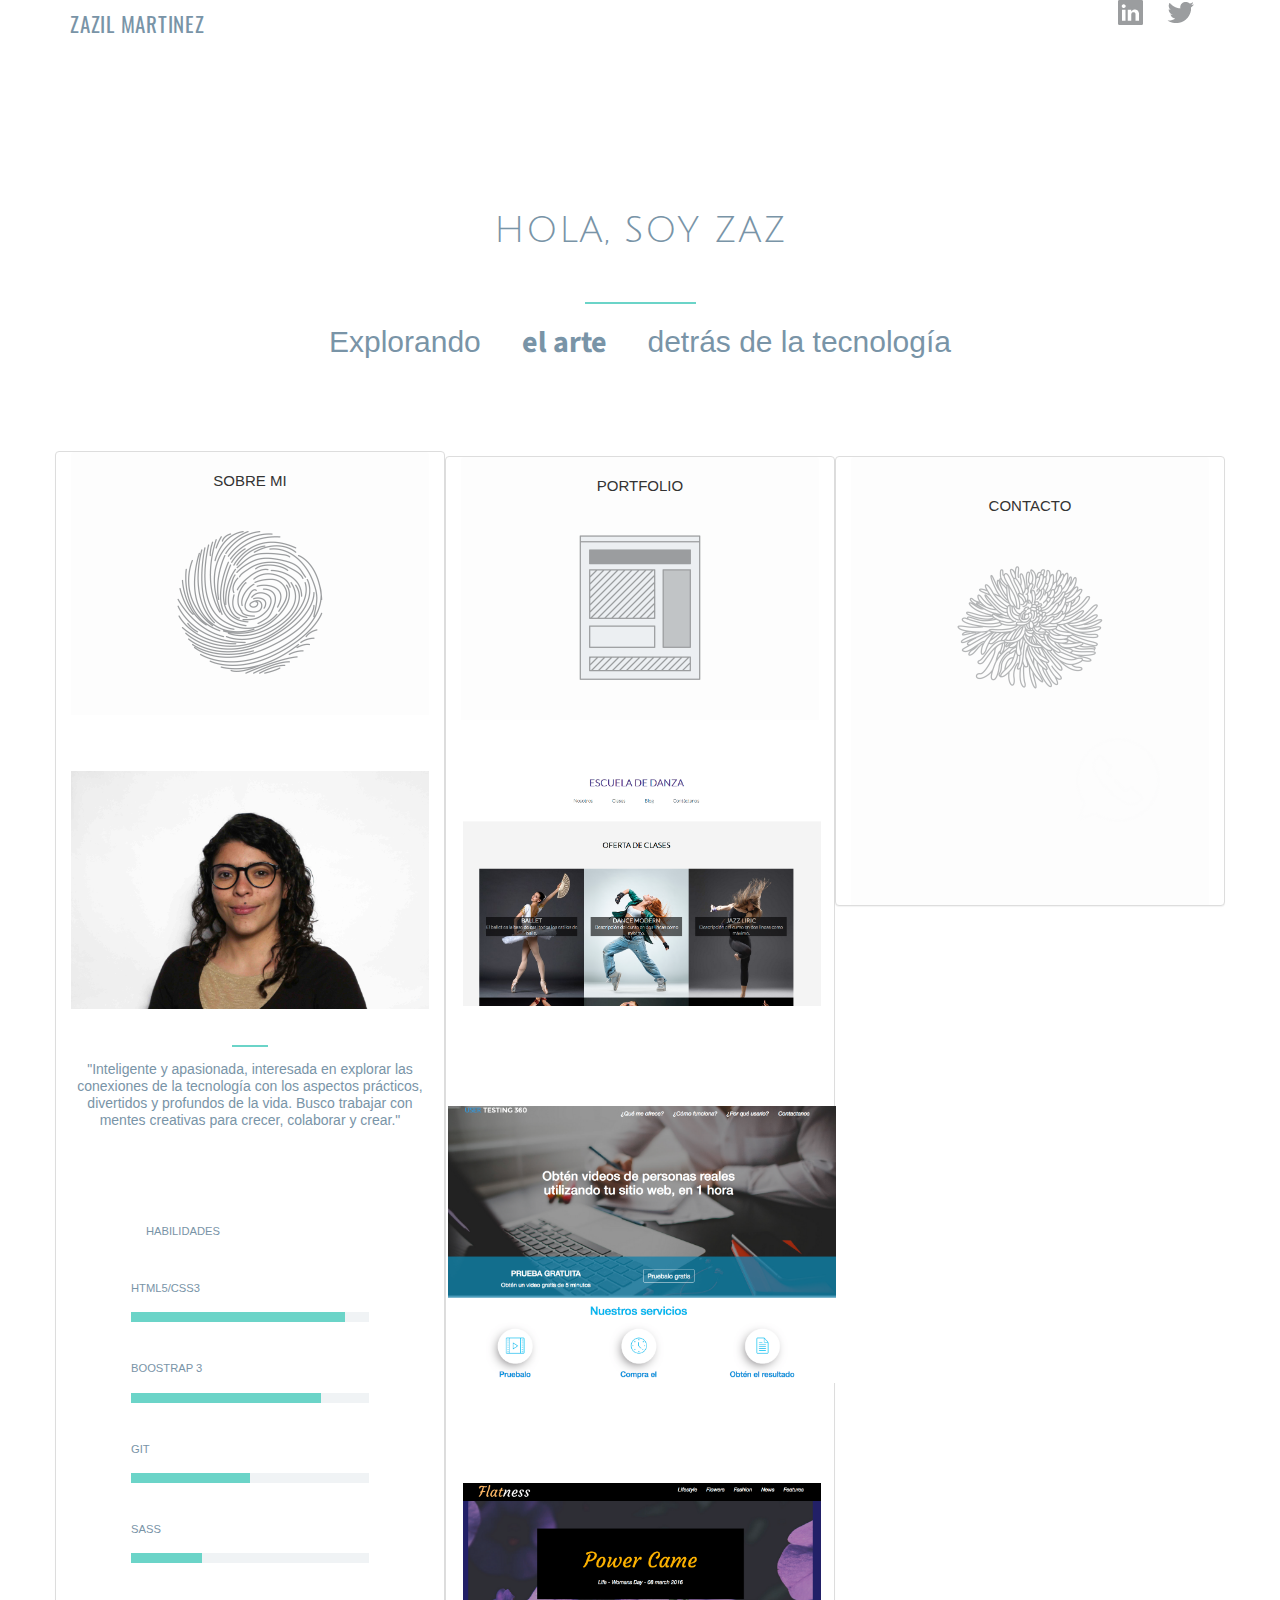
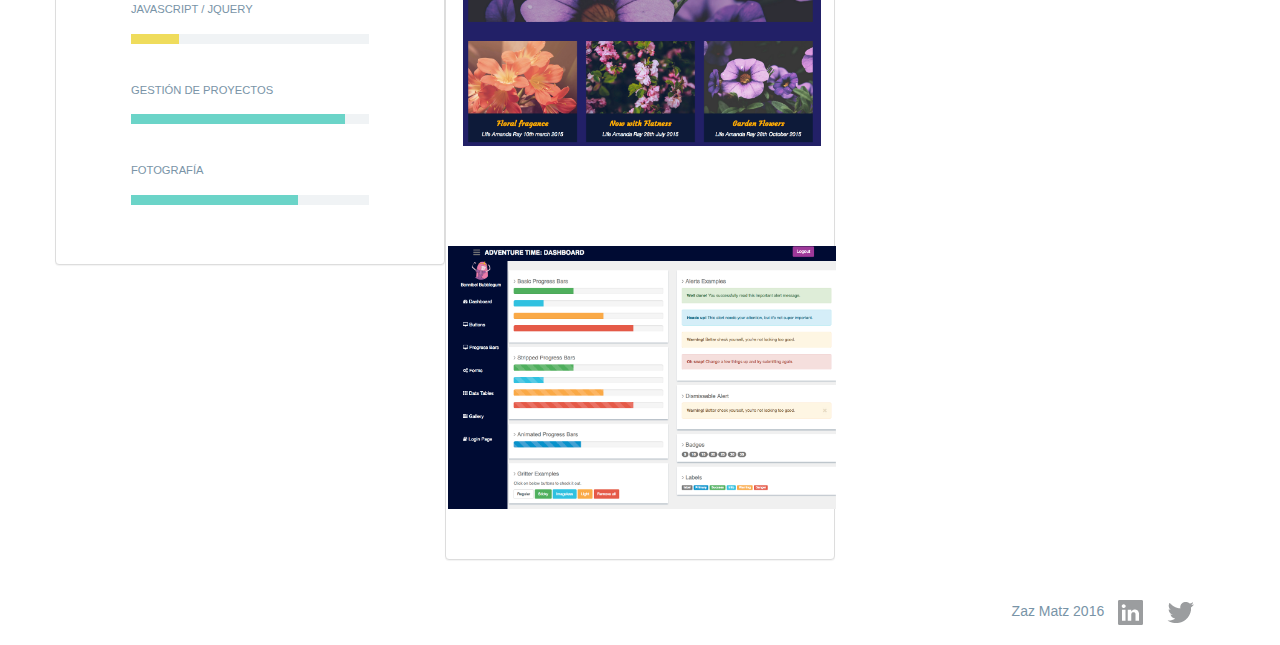
==== index.html @ 9d896448 "V-2.3.1" ====
<!DOCTYPE html>
<html>
<head>
    <meta http-equiv="content-type" content="text/html; charset=UTF-8"/>
    <meta name="viewport" content="width=device-width; initial-scale=1.0;">
    <title>Zaz Portfolio 2.3.1</title>
    <link rel="stylesheet" type="text/css" href="css/bootstrap.min.css"/>
    <link rel="stylesheet" type="text/css" href="css/font-awesome.css"/>
    <link rel="stylesheet" type="text/css" href="css/about.css"/>
    <link rel="stylesheet" type="text/css" href="css/style.css"/>
    <link rel="stylesheet" type="text/css" href="css/images.css"/>
    <link rel="stylesheet" type="text/css" href="css/type.css"/>
    <link href='http://fonts.googleapis.com/css?family=Source+Sans+Pro:300,700' rel='stylesheet' type='text/css'>
    <link href='https://fonts.googleapis.com/css?family=Julius+Sans+One' rel='stylesheet' type='text/css'>
    <link href='https://fonts.googleapis.com/css?family=Poiret+One' rel='stylesheet' type='text/css'>
    <link href='https://fonts.googleapis.com/css?family=Oswald:300,400' rel='stylesheet' type='text/css'>
    <link rel="icon" type="image/gif" href="icons/favicon.gif">
</head>
<body class="home">
    <div class="container">
        <header>
        <div class="row">
            <div class="col-lg-6 col-md-6 col-sm-6 col-xs-6 brand">
                <p>ZAZIL MARTINEZ</p>        
            </div>
            <div class="col-lg-6 col-md-6 col-sm-6 col-xs-6" id="social">
                <a href="https://mx.linkedin.com/in/zazil-mart%C3%ADnez-4ab00445" target="_blank">
                <img src="icons/social-linkedin.png" alt="linkedin"></a>
                <a href="https://twitter.com/@za_no_more" target="_blank">
                <img src="icons/social-twitter.png" alt="twitter"></a>
            </div> 
        </div>
            <div class="row">
                <div class="col-xs-12 title">
                    <h1> HOLA, SOY ZAZ </h1>
                    <hr>
                    <h2> Explorando <span class="keyword"> el arte </span> detrás de la tecnología </h2>
                </div>
            </div>
        </header>
        <div id="accordion" class="panel-group long row"> <!--abraza todas las secciones del acordeon-->
            <div class="col-lg-4 col-md-4 col-xs-12 panel panel-default"> <!--abraza el titulo y cont about-->
                <div id="main" class="widget panel-heading">
                    <h2 class="panel-title" >Sobre mi</h2>           
                    <a id="about-me" aria-expanded="true" data-toggle="collapse" data-parent="#accordion" href="#collapseOne"></a>
                </div>
                
                <div class="widget">
                    <img src="image/Zazil.jpg">
                    <hr>
                    <h5>"Inteligente y apasionada, interesada en explorar las conexiones de la tecnología con los aspectos prácticos, divertidos y profundos de la vida. Busco trabajar con mentes creativas para crecer, colaborar y crear."</h5>
                </div>
                
                <div class="skills panel-collapse collapse in" id="collapseOne" aria-expanded="true">
                    <div class="panel-body">
                        <h4 class="subhead">Habilidades</h4>
                        <div class="skill row" id="html">
                        <h4 class="col">HTML5/CSS3</h4>
                        <div class="col span_3 bar"><span class="trade great"></span></div>
                        </div>

                        <div class="skill row" id="bootstrap">
                        <h4 class="col">BOOSTRAP 3</h4>
                        <div class="col span_3 bar"><span class="trade great"></span></div>
                        </div>

                        <div class="skill row" id="git">
                        <h4 class="col">GIT</h4>
                        <div class="col span_3 bar"><span class="trade great"></span></div>
                        </div>

                        <div class="skill row" id="sass">
                        <h4 class="col">SASS</h4>
                        <div class="col span_3 bar"><span class="trade great"></span></div>
                        </div>

                        <div class="skill row" id="javascript">
                        <h4 class="col">Javascript / Jquery</h4>
                        <div class="col span_3 bar"><span class="trade good"></span></div>
                        </div>

                        <div class="skill row" id="gestion_proyectos">
                        <h4 class="col">GESTIÓN DE PROYECTOS</h4>
                        <div class="col span_3 bar"><span class="experience great"></span></div>
                        </div>
                        <div class="skill row" id="fotografia">
                            <h4 class="col">FOTOGRAFÍA</h4>
                            <div class="col span_3 bar">
                                <span class="experience great"></span>
                            </div>
                        </div>
                    </div>
                </div><!--end of skills--> 
            </div><!--fin de panel about-->   
            <div class="col-lg-4 col-md-4 col-xs-12 panel panel-default"><!--abraza el titulo y cont portfolio-->   
                <div class="widget panel-heading" id="main">
                    <h2 class="panel-title">Portfolio</h2>            
                    <a id="works" aria-expanded="true" data-toggle="collapse" data-parent="#accordion" href="#collapseTwo"></a>
                </div>
                <div class="row">
                    <div class="col-xs-12">
                        <div class="hover_unfold">
                            <img class="img-responsive" src="image/e_danza.jpg" alt="escuela_danza">
                            <div class="unfolded_text">
                                <h3>Escuela de Danza</h3>
                                <a class="info" href="works/escuela_danza/index.html" target="_blank">
                                Ver Demo
                                </a>
                            </div>
                        </div>
                    </div>
                    
                <div class="row">
                    <div class="col-xs-12">
                        <div class="hover_unfold">
                            <img class="img-responsive" src="image/userT.jpg" alt="">
                            <div class="unfolded_text">
                                <h3>User Testing 360°</h3>
                                <a class="info" href="works/UserTesting360/index.html" target="_blank">
                                Ver Demo
                                </a>
                            </div>
                        </div>
                    </div>
                </div>
                </div>
            <div class="row">
                <div class="col-xs-12">
                    <div class="hover_unfold">
                        <img class="img-responsive" src="image/flowers.png" alt="flower_power">
                        <div class="unfolded_text">
                            <h3>Flower Power</h3>
                             <a class="info" href="works/FlowersBlog/index.html" target="_blank">
                             Ver Demo
                             </a>
                        </div>
                    </div>
                </div>
                <div class="row">
                <div class="col-xs-12">
                    <div class="hover_unfold">
                        <img class="img-responsive" src="image/dashboomb.jpg" alt="bootstrap_theme">
                        <div class="unfolded_text">
                            <h3>Dashboomb</h3>
                            <a class="info" href="works/Dashboomb/index.html" target="_blank">
                            Ver Demo

                            </a>
                        </div>
                    </div>
                </div>
                </div>
            </div>
            </div>
            <div class="col-lg-4 col-md-4 col-xs-12 panel panel-default">    
                <div class="widget panel-heading" id="main">
                    <h2>Contacto</h2>         
                    <a id="contact" href=""></a>
                    <div id="social">
                        <a href="" target="_blank">
                        <img class="icons_contact" src="icons/whatsapp.png" alt="whatsapp"></a>
                        <a href="https://github.com/zmatz" target="_blank">
                        <img class="icons_contact" src="icons/github-social-logo.png" alt="git"></a>
                        <a href="" target="_blank">
                        <img class="icons_contact" src="icons/email.png" alt="mail"></a>
                    </div>
                </div>
            </div>
        </div><!--fin del acordion-->   
        <section id="bottom" class="row">
            <div class="col-lg-12 col-md-12 col-xs-12" id="social">
                <span>Zaz Matz 2016</span>
                <a href="https://mx.linkedin.com/in/zazil-mart%C3%ADnez-4ab00445" target="_blank">
                <img src="icons/social-linkedin.png" alt="linkedin"></a>
                <a href="https://twitter.com/@za_no_more" target="_blank">
                <img src="icons/social-twitter.png" alt="twitter"></a>
            </div><!--end of social-->
        </section>
    </div><!--fin del container-->
<script type="text/javascript" src="js/jquery.js"></script>
<script type="text/javascript" src="js/increment.js"></script>
<script type="text/javascript" src="js/effects.js"></script>
<script type="text/javascript" src="js/easing.js"></script>
</body>
</html>
---- css/about.css ----
.skills h4 {
    font-size: 80%;
    text-transform: uppercase;
    padding-right: 20px;
    line-height: 1.5em;
    padding-bottom: 0.5em;
}

.skills .skill {
    padding: 1em 0em;
}

.skills .skill .bar {
    background: none repeat scroll 0 0 #F0F3F5;
    height: 10px;
    line-height: 0em;
}

.skills .skill span {
    display: inline-block,
}

/*Bars---------------------------------------------*/

.skills .skill .bar span {
    min-width: 1%;
    display: inline-block;
    height: 10px;
}

.skills .skill .bar span.trade {
}

.skills .skill .bar span.experience {
}

.skills .skill .bar span.interest {

}

/*Nivel---------------------------------------------*/

span.great {
    background: #6BD4C8;
}

span.good {
    background: #EFDC5C;
}

span.better {
    background: #FF9875;
}

/*skills---------------------------------------------*/

#html span {
    width: 90%;
}

#bootstrap span {
    width: 80%;
}

#git span {
    width: 50%;
}

#sass span{
    width: 30%;
}

#javascript span{
    width: 20%;
}

#gestion_proyectos span {
    width: 90%;
}

#fotografia span{
    width: 70%;
}


/*-----------------------------------------------------*/

@media screen and (min-width: 0px) and (max-width: 489px) {
    .skills {
            padding: 30px 60px 0px 30px;
    }
}

/*-----------------------------------------------------*/

@media screen and (min-width: 490px) and (max-width: 769px) {
    .skills {
            padding: 30px 60px 0px 30px;
    }
}

/*-----------------------------------------------------*/
@media screen and (min-width: 770px) and (max-width: 1024px) {
    .skills {
        padding: 30px 60px 0px 30px;
    }
}
/*-----------------------------------------------------*/

@media screen and (min-width: 1025px) and (max-width: 1280px) {
    .skills {
        padding: 30px 60px;
    }
}

/*-----------------------------------------------------*/

@media screen and (min-width: 1281px) {
    .skills {
        padding: 30px 60px 0px 30px;
    }
}
---- css/style.css ----
* {
    margin: 0px;
    padding: 0px;
    outline: none;
    -webkit-font-smoothing: antialiased;
}

html, body {
    color: #7994a7;
    text-rendering: optimizeLegibility;
}

header {
    height: 400px;
}


#main {
    border-bottom: 1px solid #e0e3e5;
    background: #fdfdfd;
}

hr {
    border-color: #6BD4C8;
    border-width: 2px;
    margin: 0px auto 1em;
    width: 10%;
}
.brand p {
    font-size: 150%;
    font-family: 'Poire One', 'Oswald';
}
/*Widgets---------------------------------------------*/

.widget{
    padding: 20px 0px 30px;
    margin: 0px 0px;
}

.home .widget {
    -webkit-transition: background 200ms ease-in-out;
		-moz-transition: background 200ms ease-in-out;
        -ms-transition: background 200ms ease-in-out;
        -o-transition: background 200ms ease-in-out;
		transition: background 200ms ease-in-out;
        text-align: center;
        list-style-type: none;
        margin-bottom: 0px;
}

.home .widget:hover {
    background: #f4f4f4;
    -webkit-transition: background 200ms ease-in-out;
		-moz-transition: background 200ms ease-in-out;
        -ms-transition: background 200ms ease-in-out;
        -o-transition: background 200ms ease-in-out;
		transition: background 200ms ease-in-out;
}

.home #main {
    border-bottom: 0px solid #e0e3e5;
}
.widget img {
    margin: 10% 0%;
}
/*Portfolio---------------------------------------*/

.unfolded_text h3 {
    font-family: 'Sourse Sans Pro', sans-serif;
    font-weight: 500;
    margin-top: 30%;
}


.hover_unfold:hover .unfolded_text {
    opacity: 0.8;
    background-color: #e0e3e5;
    filter: alpha(opacity=100);
    -webkit-transform: scale(1);
    -ms-transform: scale(1);
    transform: scale(1);
}

.hover_unfold {
    margin: 50px 2px;
    width: 100%;
    height: 100%;
    float: left;
    overflow: hidden;
    position: relative;
    text-align: center;
    cursor: default;
}

.hover_unfold .unfolded_text {
    position: absolute;
    overflow: hidden;
    width: 80%;
    height: 80%;
    left: 10%;
    top: 10%;
    border-left: 5px solid #6BD4C8;
    border-right: 5px solid #6BD4C8;
    -webkit-transition: opacity 0.35s, -webkit-transform 0.35s;
    transition: opacity 0.35s, transform 0.35s;
    -webkit-transform: scale(0,1);
    -ms-transform: scale(0,1);
    transform: scale(0,1);
}

.hover_unfold img {
    display: block;
    position: relative;
    -webkit-transition: all 0.35s;
    transition: all 0.35s;
}

/*Footer/Bottom---------------------------------------*/

#bottom {
    padding: 20px 0px;
}

#bottom ul {
    list-style-type: none;
    padding: 0px 30px;

}

#bottom ul li {
    display: inline-block;
    margin-bottom: 0;
    padding: 0 10px 0px 0px;
}

#bottom ul li:first-child a{
    display: inline-block;
    width: 65px;
    height: 12px;
}

/*Queries---------------------------------------------*/

@media screen and (min-width: 0px) and (max-width: 340px) {


}

/*-----------------------------------------------------*/

@media screen and (min-width: 341px) and (max-width: 489px) {


}

/*-----------------------------------------------------*/

@media screen and (min-width: 0px) and (max-width: 489px) {

    .home .widget {
        border-right: 0px solid #f4f4f4;
    }

   

    #bottom ul li {
        display: block;
        padding: 0px 0px;
        text-align: center;
    }

    .image {
        padding: 0px 0px 1em 0px;
    }
}

/*-----------------------------------------------------*/

@media screen and (min-width: 490px) and (max-width: 769px) {

    
    #bottom ul {
        text-align: center;
        margin: auto;
    }


    #main {
        border-bottom-color: #f4f4f4;
    }


    .image .overview {
        padding-right: 30px;
    }

    

}

@media screen and (min-width: 770px) and (max-width: 1024px) {

       
}

@media screen and (min-width: 770px) and (max-width: 1280px) {

    
}

@media screen and (min-width: 1281px) {

    


}
---- css/images.css ----
img, .wp-caption {
    width: 100%;
    height: auto;
    max-width: 100%;
}


.wp-caption-text {
    text-align: center;
    font-size: 70%;
    border-width: 0px 0px 0px 0px;
    border-style: dotted;
    border-color: #e0e3e5;
    padding: 0.5em 0.5em 1em;
    line-height: 1.5em;
}

/*Homepage------------------------------------------------*/

.home .widget .execphpwidget {
    position: relative;
    min-width: 175px;
    min-height: 175px;
}

.featured-image {
    min-width: 100%;
    max-width: 100%;
    width: 100%;
    min-height: 175px;
}

.home #main a {
    background-repeat: no-repeat;
    background-position: center center;
    background-size: 50% auto;
    opacity: 1.0;
    display: block;
    margin: auto;
    max-height: 100%;
    max-width: 100%;
    width: 300px;
}

.image {
    padding: 30px 30px;
    border-bottom: 1px solid #e0e3e5;
}

.image img {
    width: 100%;
    height: auto;
}

.featured-blog-image {
    min-width: 150px;
    min-height: 150px;
    padding: 0px 0px;
    text-align: center;
    line-height: 0em;
    background: url("/wp-content/themes/yeedor/_assets/icons/loading.gif") center center no-repeat;
}

.home .image {
    padding: 0px 0px;
}

/*Contacto------------------------------------------------*/
.icons_contact {
    width: 30%;
}

/*Social------------------------------------------------*/

#social a{
    padding: 0px 10px;
    display: inline-block;
}

/*Instagrams------------------------------------------------*/

.single-instagrams .content .entry{
    text-align: center;
}

.single-instagrams .content .entry p {
    margin-bottom: 0em;
}

.single-instagrams .content .entry a {
    background: transparent;
    padding: 0px 0px;
}

.single-instagrams .content .entry p.insta-link a{
    background: none repeat scroll 0 0 #F0F3F5;
    padding: 4px 5px 3px;
}


/*About Page-------------------------------------------------*/

.page-template-page-about-php .content img {

    width: 100%;
    height: auto;
    margin-bottom: 1em;
}

/*Post Pages----------------------------------------------*/

.entry img, .photo img {
    max-width: 100%;
    height: auto;
    width: 100%;
}

.pale-image {
    border: 1px solid #e0e3e5;
}


/*Slideshows----------------------------------------------*/

.royalSlider {
    border: 1px solid #e0e3e5;
    margin-bottom: 2em;
}

.single .rsUni .rsGCaption {
    background: #666666;
    color: #ccc;
    padding: 8px 10px;
    border-radius: 0;
    font-size: 75%;
    width: 100%;
    left: 0;
    bottom: 0px;
    line-height: 1.5em;
}



/*----------------------------------------------------------*/

a#about-me {
    background-image: url("../icons/icon-aboutme.png");
}

/*----------------------------------------------------------*/

a#works {
    background-image: url("../icons/icon-portfolio.png");
}

/*----------------------------------------------------------*/

a#contact {
    background-image: url("../icons/icon-contact.png");
}

/*----------------------------------------------------------*/

@media screen and (min-width: 0px) and (max-width: 340px) {

    .home .widget a {
        height: 175px;
    }

    .photo {
        padding: 0px 0em 0.5em;
    }

    .entry img, .photo img {
        max-width: 100%;
        height: auto;
        width: 100%;
    }

    #social {
        text-align: center;
        padding-right: 0px;
        padding-top: 1em;
    }
    #blogroll article .photo a {
        min-width: 175px;
        min-height: 175px;
    }

}

/*----------------------------------------------------------*/

@media screen and (min-width: 341px) and (max-width: 489px) {

    .home .widget a {
        height: 225px;
    }

    .photo {
        padding: 0px 0em 1em;
    }

    .instagram {
        text-align: center;
    }

    .entry img, .photo img {
        max-width: 100%;
        height: auto;
        width: 100%;
    }

    #social {
        text-align: center;
        padding-right: 0px;
        padding-top: 1em;
    }
    #blogroll article .photo a {
        min-width: 175px;
        min-height: 175px;
    }

}

/*----------------------------------------------------------*/

@media screen and (min-width: 490px) and (max-width: 769px) {

    .home .widget a {
        height: 275px;
    }

    .home .widget {
        border-right-color: #f4f4f4;
    }

    .instagram {
        text-align: center;
    }

    .photo {
        padding: 0px 0em 1em;
        text-align: center;
    }

    .photo img {
        max-width: 75%;
        height: auto;
        width: 75%;
    }

    .entry img {
        max-width: 100%;
        height: auto;
        width: 100%;
    }

    #social {
        text-align: center;
        padding-right: 0px;
        padding-top: 1em;
    }
    #blogroll article .photo a {
        min-width: 175px;
        min-height: 175px;
    }

}

/*----------------------------------------------------------*/

@media screen and (min-width: 770px) and (max-width: 1024px) {
    .home .widget a {
        height: 215px;
    }

    .entry img, .photo img {
        max-width: 100%;
        height: auto;
        width: 100%;
    }

    .photo {
        padding-right: 2em;
    }

    #social {
        text-align: right;
        padding-right: 20px;
    }
    #blogroll article .photo a {
        min-width: 100px;
        min-height: 100px;
    }

    #site-description #toggle {
        width: 25%;
    }

}

@media screen and (min-width: 1025px) and (max-width: 1280px) {
    .home .widget a {
        height: 165px;
    }

    .photo {
        padding-right: 2em;
    }

    #social {
        text-align: right;
        padding-right: 20px;
    }
    #blogroll article .photo a {
        min-width: 175px;
        min-height: 175px;
    }

    .single-instagrams .content img{
        width: 75%;
        max-width: 768px;
    }

}

@media screen and (min-width: 1281px) {
    .home .widget a {
        height: 215px;
    }

    .entry img, .photo img {
        max-width: 100%;
        height: auto;
        width: 100%;
    }

    .photo {
        padding-right: 2em;
    }

    #social {
        text-align: right;
        padding-right: 20px;
    }

    #blogroll article .photo a {
        min-width: 175px;
        min-height: 175px;
    }

    .single-instagrams .content img{
        width: 75%;
        max-width: 768px;
    }


}
---- css/type.css ----
/*Font Face---------------------------------------------*/


/*Basic Typography---------------------------------------------*/

h1,h2,h4,h5,h6 {
    font-weight: 300;
    line-height: 1.2em;
}

h1 {
    letter-spacing: 1px;
    margin: 20px;
    padding: 30px;
}

h3 {
    letter-spacing: 0px;
    font-weight: normal;
    line-height: 1.2em;
    font-size: 150%;
    font-family: 'Source Sans Pro', sans-serif;
}

p, li {
    line-height: 2.25em;
    font-size: 100%;
    letter-spacing: 0.75px;
}

p {
    margin-bottom: 1.5em;
}

li {
    margin-bottom: 1em;
}


p.withoutborders {
    border-width: 0px 0px;
    margin: 1em 1em;
}

.entry-content ul, .entry-content ol {
    margin-left: 1.25em;
}

.keyword {
    font-family: 'Source Sans Pro', sans-serif;
    width: 150px;
    text-align: center;
    display: inline-block;
    font-weight: 700;
}

/*Hyperlinks---------------------------------------------*/
li>a.social-links {
  text-decoration: none;
  color: #6BD1C5;
}


a:active {
    opacity: 1.0;
}

/*Titles---------------------------------------------*/


h1 {
    font-family: 'Julius Sans One', sans-serif;
    font-style: normal;
    font-weight: 200;
    text-transform: /*capitalize*/;
}

h1 a {
    color: #7994a7;
}


h3.subhead {
    margin-top: 0.25em;
    font-family: 'Source Sans Pro', sans-serif;
    margin-bottom: 0.5em;
    line-height: 1.25em;
}


.title {
   padding: 30px;
   margin: 50px auto;
}

.single .title {
    text-align: center;
}

.title p {
    margin-top: 10px;
    line-height: 1.5em;
    text-transform: uppercase;
}

.home .title {
    text-align: center;
}

.entry h3 {
    padding-bottom: 0.5em;
}

/*Widgets---------------------------------------------*/

.widget h2 {
    margin-bottom: 2em;
    text-transform: uppercase;
    font-size: 15px;
}

.widget p {
    line-height: 1.5em;
    font-size: 80%;
}

/*About Page-------------------------------------------*/

.underline {
    text-decoration: underline;
}

/*Media Queries----------------------------------------*/

@media screen and (min-width: 0px) and (max-width: 340px) {
    body {
        width: 100%
        overflow-x: hidden;
    }

 .keyword {
    width: 200px;
    }

}

/*-----------------------------------------------------*/

@media screen and (min-width: 341px) and (max-width: 489px) {

   
}


@media screen and (min-width: 0px) and (max-width: 489px) {

    h1 {
        font-size: 250%;
    }
    
    .keyword {
    width: 265px;
    
    }


    .meta {
        text-align: center;
    }

    h3.subhead {
        font-size: 125%;
    }

    p, li {
        line-height: 2.25em;
        font-size: 80%;
    }


/*-----------------------------------------------------*/

@media screen and (min-width: 490px) and (max-width: 765px) {
    .meta {
        text-align: center;
    }

    h1 {
        font-size: 300%;
    }
     .keyword {
    width: 300px;
    
    }


    h3.subhead {
        font-size: 125%;
    }

}

/*-----------------------------------------------------*/


@media screen and (min-width: 770px) and (max-width: 1023px) {

    .meta h1{
        margin: 0em 0em;
    }

    h1 {
        font-size: 300%;
    }

     .keyword {
    width: 125px;
    
    }

    h3.subhead {
        font-size: 150%;
    }

}

@media screen and (min-width: 960px) and (max-width: 1024px) {
     .home .overview .date {
        display: none;
    }

    .home .overview p {
        margin-bottom: 0em;
    }
}

@media screen and (min-width: 1024px) and (max-width: 1280px) {


    h1 {
        font-size: 300%;
    }

    h3.subhead {
        font-size: 150%;
    }

    
}

/*-----------------------------------------------------*/

@media screen and (min-width: 1281px) {


    h1 {
        font-size: 300%;
    }

    h3.subhead {
        font-size: 150%;
        line-height: 1.2em;
    }


}
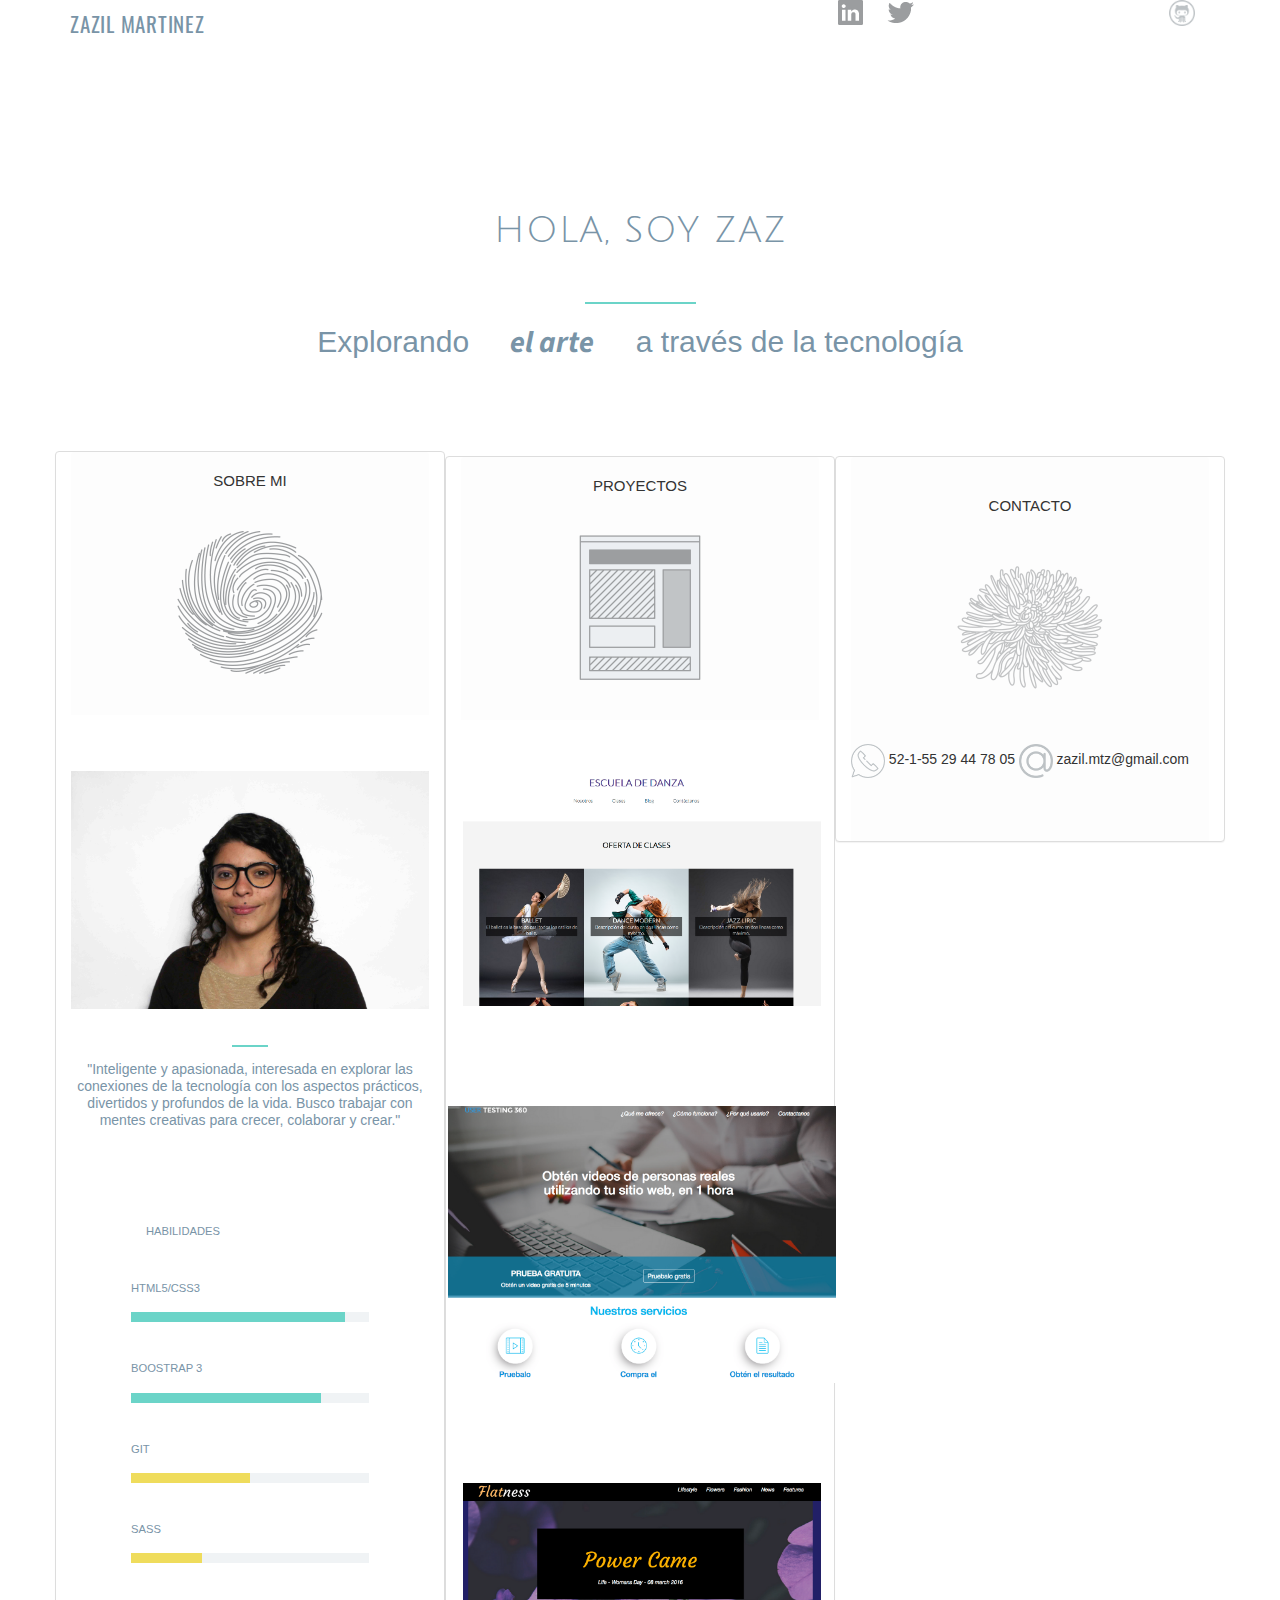
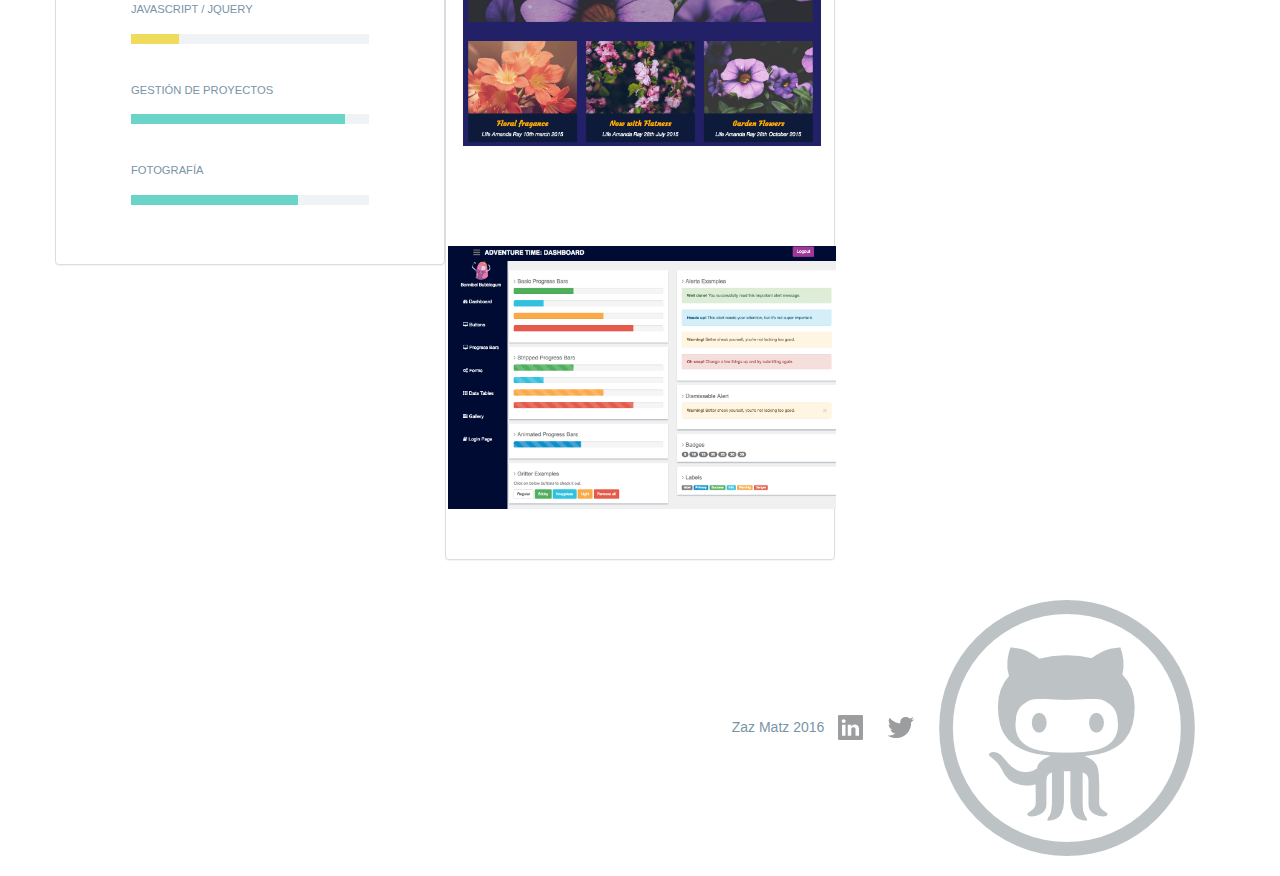
==== commit bd22047c: "Escuela de Danza ahora esta en git pages, revisar dashboomb" ====
--- a/index.html
+++ b/index.html
@@ -3,7 +3,7 @@
 <head>
     <meta http-equiv="content-type" content="text/html; charset=UTF-8"/>
     <meta name="viewport" content="width=device-width; initial-scale=1.0;">
-    <title>Zaz Portfolio 2.3.1</title>
+    <title>Zaz Portfolio 2.3.2</title>
     <link rel="stylesheet" type="text/css" href="css/bootstrap.min.css"/>
     <link rel="stylesheet" type="text/css" href="css/font-awesome.css"/>
     <link rel="stylesheet" type="text/css" href="css/about.css"/>
@@ -28,13 +28,15 @@
                 <img src="icons/social-linkedin.png" alt="linkedin"></a>
                 <a href="https://twitter.com/@za_no_more" target="_blank">
                 <img src="icons/social-twitter.png" alt="twitter"></a>
+                <a href="https://github.com/zmatz" target="_blank">
+                <img class="icons_contact" src="icons/github-social-logo.png" alt="git"></a>
             </div> 
         </div>
             <div class="row">
                 <div class="col-xs-12 title">
                     <h1> HOLA, SOY ZAZ </h1>
                     <hr>
-                    <h2> Explorando <span class="keyword"> el arte </span> detrás de la tecnología </h2>
+                    <h2> Explorando <span class="keyword"> el arte </span> a través de la tecnología </h2>
                 </div>
             </div>
         </header>
@@ -66,12 +68,12 @@
 
                         <div class="skill row" id="git">
                         <h4 class="col">GIT</h4>
-                        <div class="col span_3 bar"><span class="trade great"></span></div>
+                        <div class="col span_3 bar"><span class="trade good"></span></div>
                         </div>
 
                         <div class="skill row" id="sass">
                         <h4 class="col">SASS</h4>
-                        <div class="col span_3 bar"><span class="trade great"></span></div>
+                        <div class="col span_3 bar"><span class="trade good"></span></div>
                         </div>
 
                         <div class="skill row" id="javascript">
@@ -94,7 +96,7 @@
             </div><!--fin de panel about-->   
             <div class="col-lg-4 col-md-4 col-xs-12 panel panel-default"><!--abraza el titulo y cont portfolio-->   
                 <div class="widget panel-heading" id="main">
-                    <h2 class="panel-title">Portfolio</h2>            
+                    <h2 class="panel-title">Proyectos</h2>            
                     <a id="works" aria-expanded="true" data-toggle="collapse" data-parent="#accordion" href="#collapseTwo"></a>
                 </div>
                 <div class="row">
@@ -103,7 +105,7 @@
                             <img class="img-responsive" src="image/e_danza.jpg" alt="escuela_danza">
                             <div class="unfolded_text">
                                 <h3>Escuela de Danza</h3>
-                                <a class="info" href="works/escuela_danza/index.html" target="_blank">
+                                <a class="info" href="http://zmatz.github.io/escuelaDdanza/index.html" target="_blank">
                                 Ver Demo
                                 </a>
                             </div>
@@ -157,12 +159,10 @@
                     <h2>Contacto</h2>         
                     <a id="contact" href=""></a>
                     <div id="social">
-                        <a href="" target="_blank">
                         <img class="icons_contact" src="icons/whatsapp.png" alt="whatsapp"></a>
-                        <a href="https://github.com/zmatz" target="_blank">
-                        <img class="icons_contact" src="icons/github-social-logo.png" alt="git"></a>
-                        <a href="" target="_blank">
+                        <span>52-1-55 29 44 78 05</span>
                         <img class="icons_contact" src="icons/email.png" alt="mail"></a>
+                        <span>zazil.mtz@gmail.com</span>
                     </div>
                 </div>
             </div>
@@ -174,6 +174,8 @@
                 <img src="icons/social-linkedin.png" alt="linkedin"></a>
                 <a href="https://twitter.com/@za_no_more" target="_blank">
                 <img src="icons/social-twitter.png" alt="twitter"></a>
+                <a href="https://github.com/zmatz" target="_blank">
+                <img src="icons/github-social-logo.png" alt="git"></a>
             </div><!--end of social-->
         </section>
     </div><!--fin del container-->
--- a/css/style.css
+++ b/css/style.css
@@ -96,10 +96,10 @@
 .hover_unfold .unfolded_text {
     position: absolute;
     overflow: hidden;
-    width: 80%;
-    height: 80%;
-    left: 10%;
-    top: 10%;
+    width: 100%;
+    height: 100%;
+    left: 0%;
+    top: 0%;
     border-left: 5px solid #6BD4C8;
     border-right: 5px solid #6BD4C8;
     -webkit-transition: opacity 0.35s, -webkit-transform 0.35s;
--- a/css/images.css
+++ b/css/images.css
@@ -67,7 +67,7 @@
 
 /*Contacto------------------------------------------------*/
 .icons_contact {
-    width: 30%;
+    width: 10%;
 }
 
 /*Social------------------------------------------------*/
--- a/css/type.css
+++ b/css/type.css
@@ -48,6 +48,7 @@
 
 .keyword {
     font-family: 'Source Sans Pro', sans-serif;
+    font-style: oblique;
     width: 150px;
     text-align: center;
     display: inline-block;
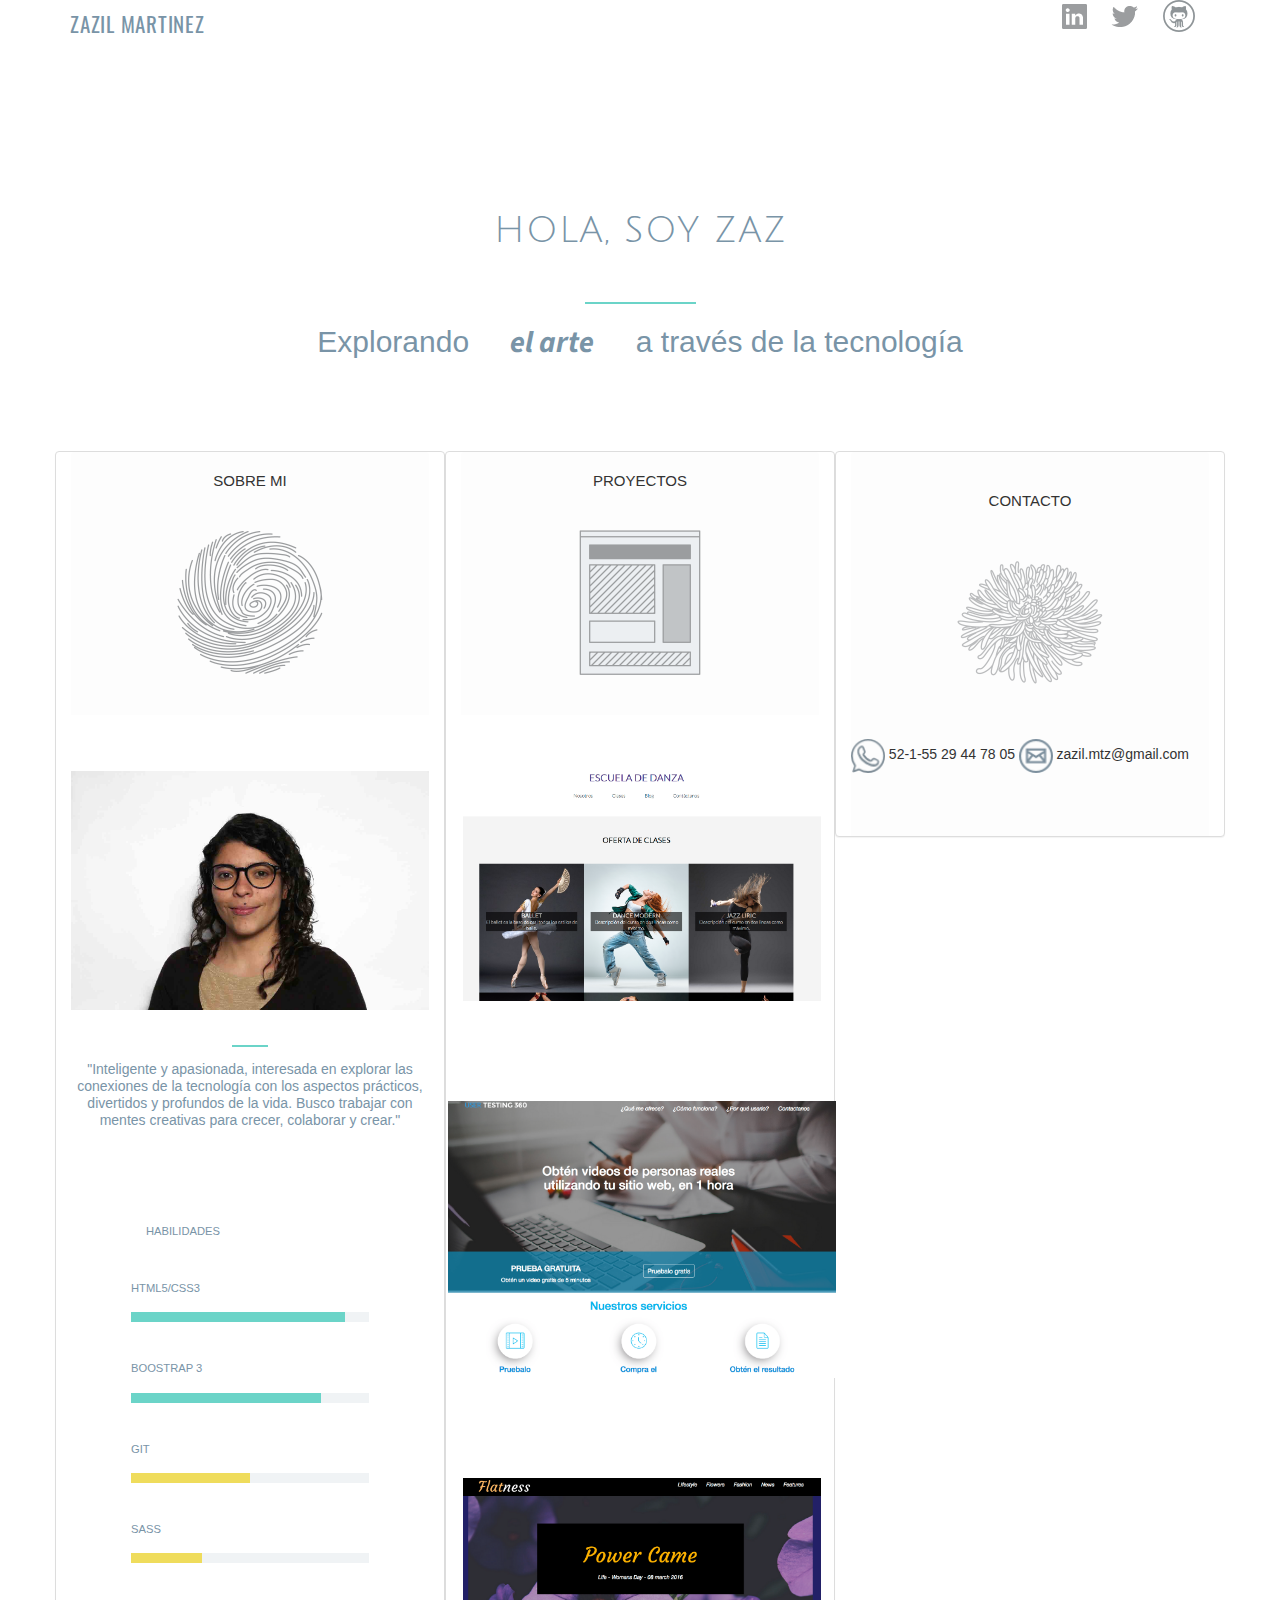
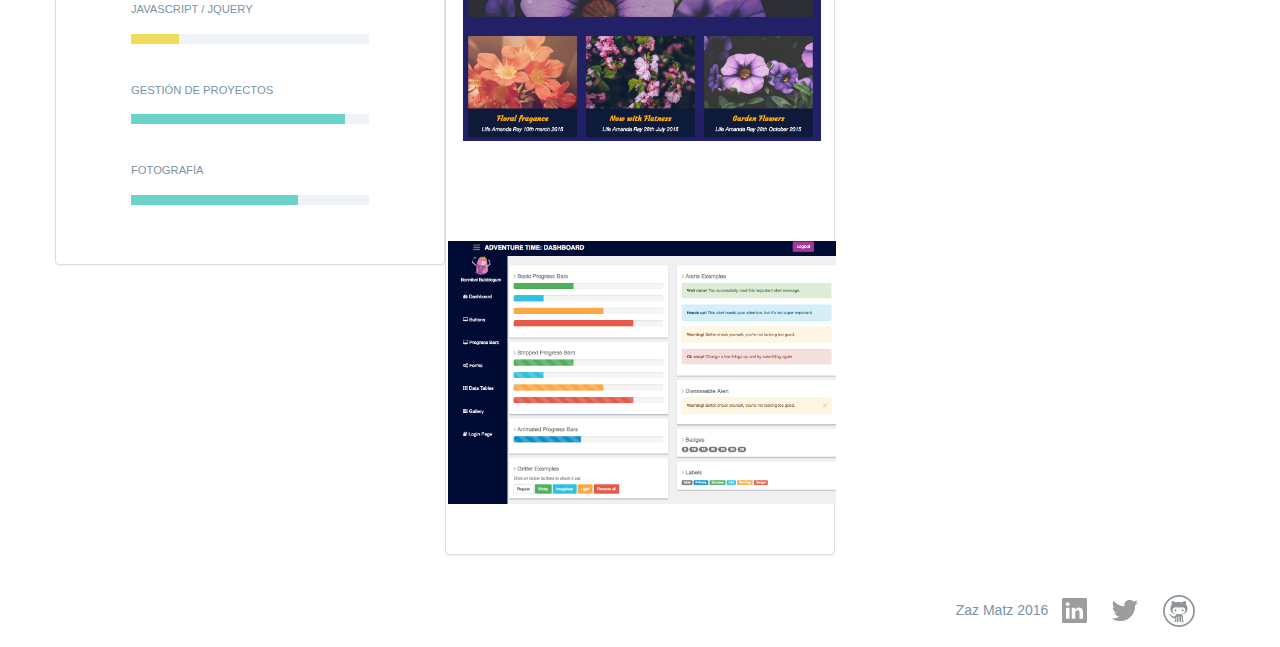
==== commit 397a722b: "Cambio en el tamano de los iconos, agregue el script de bootstrap que me faltaba" ====
--- a/index.html
+++ b/index.html
@@ -2,7 +2,7 @@
 <html>
 <head>
     <meta http-equiv="content-type" content="text/html; charset=UTF-8"/>
-    <meta name="viewport" content="width=device-width; initial-scale=1.0;">
+    <meta name="viewport" content="width=device-width,minimum-scale=1,maximum-scale=1">
     <title>Zaz Portfolio 2.3.2</title>
     <link rel="stylesheet" type="text/css" href="css/bootstrap.min.css"/>
     <link rel="stylesheet" type="text/css" href="css/font-awesome.css"/>
@@ -29,7 +29,7 @@
                 <a href="https://twitter.com/@za_no_more" target="_blank">
                 <img src="icons/social-twitter.png" alt="twitter"></a>
                 <a href="https://github.com/zmatz" target="_blank">
-                <img class="icons_contact" src="icons/github-social-logo.png" alt="git"></a>
+                <img src="icons/github-social-logo.png" alt="git"></a>
             </div> 
         </div>
             <div class="row">
@@ -179,9 +179,11 @@
             </div><!--end of social-->
         </section>
     </div><!--fin del container-->
-<script type="text/javascript" src="js/jquery.js"></script>
-<script type="text/javascript" src="js/increment.js"></script>
-<script type="text/javascript" src="js/effects.js"></script>
-<script type="text/javascript" src="js/easing.js"></script>
+    
+    <script type="text/javascript" src="js/jquery.js"></script>
+    <script type="text/javascript" src="js/increment.js"></script>
+    <script type="text/javascript" src="js/effects.js"></script>
+    <script type="text/javascript" src="js/easing.js"></script>
+    <script type="text/javascript" src="js/bootstrap.min.js"></script>
 </body>
 </html>--- a/css/images.css
+++ b/css/images.css
@@ -16,19 +16,6 @@
 }
 
 /*Homepage------------------------------------------------*/
-
-.home .widget .execphpwidget {
-    position: relative;
-    min-width: 175px;
-    min-height: 175px;
-}
-
-.featured-image {
-    min-width: 100%;
-    max-width: 100%;
-    width: 100%;
-    min-height: 175px;
-}
 
 .home #main a {
     background-repeat: no-repeat;
@@ -52,15 +39,6 @@
     height: auto;
 }
 
-.featured-blog-image {
-    min-width: 150px;
-    min-height: 150px;
-    padding: 0px 0px;
-    text-align: center;
-    line-height: 0em;
-    background: url("/wp-content/themes/yeedor/_assets/icons/loading.gif") center center no-repeat;
-}
-
 .home .image {
     padding: 0px 0px;
 }
@@ -77,28 +55,7 @@
     display: inline-block;
 }
 
-/*Instagrams------------------------------------------------*/
-
-.single-instagrams .content .entry{
-    text-align: center;
-}
-
-.single-instagrams .content .entry p {
-    margin-bottom: 0em;
-}
-
-.single-instagrams .content .entry a {
-    background: transparent;
-    padding: 0px 0px;
-}
-
-.single-instagrams .content .entry p.insta-link a{
-    background: none repeat scroll 0 0 #F0F3F5;
-    padding: 4px 5px 3px;
-}
-
-
-/*About Page-------------------------------------------------*/
+/*About -------------------------------------------------*/
 
 .page-template-page-about-php .content img {
 
@@ -107,39 +64,6 @@
     margin-bottom: 1em;
 }
 
-/*Post Pages----------------------------------------------*/
-
-.entry img, .photo img {
-    max-width: 100%;
-    height: auto;
-    width: 100%;
-}
-
-.pale-image {
-    border: 1px solid #e0e3e5;
-}
-
-
-/*Slideshows----------------------------------------------*/
-
-.royalSlider {
-    border: 1px solid #e0e3e5;
-    margin-bottom: 2em;
-}
-
-.single .rsUni .rsGCaption {
-    background: #666666;
-    color: #ccc;
-    padding: 8px 10px;
-    border-radius: 0;
-    font-size: 75%;
-    width: 100%;
-    left: 0;
-    bottom: 0px;
-    line-height: 1.5em;
-}
-
-
 
 /*----------------------------------------------------------*/
 
--- a/css/type.css
+++ b/css/type.css
@@ -36,15 +36,6 @@
     margin-bottom: 1em;
 }
 
-
-p.withoutborders {
-    border-width: 0px 0px;
-    margin: 1em 1em;
-}
-
-.entry-content ul, .entry-content ol {
-    margin-left: 1.25em;
-}
 
 .keyword {
     font-family: 'Source Sans Pro', sans-serif;
@@ -140,7 +131,7 @@
     }
 
  .keyword {
-    width: 200px;
+    width: 165px;
     }
 
 }
@@ -148,23 +139,17 @@
 /*-----------------------------------------------------*/
 
 @media screen and (min-width: 341px) and (max-width: 489px) {
-
-   
-}
-
-
-@media screen and (min-width: 0px) and (max-width: 489px) {
+     .keyword {
+    width: 160px;
+    }   
+}
+
+@media screen and (min-width: 341px) and (max-width: 489px) {
 
     h1 {
         font-size: 250%;
     }
     
-    .keyword {
-    width: 265px;
-    
-    }
-
-
     .meta {
         text-align: center;
     }
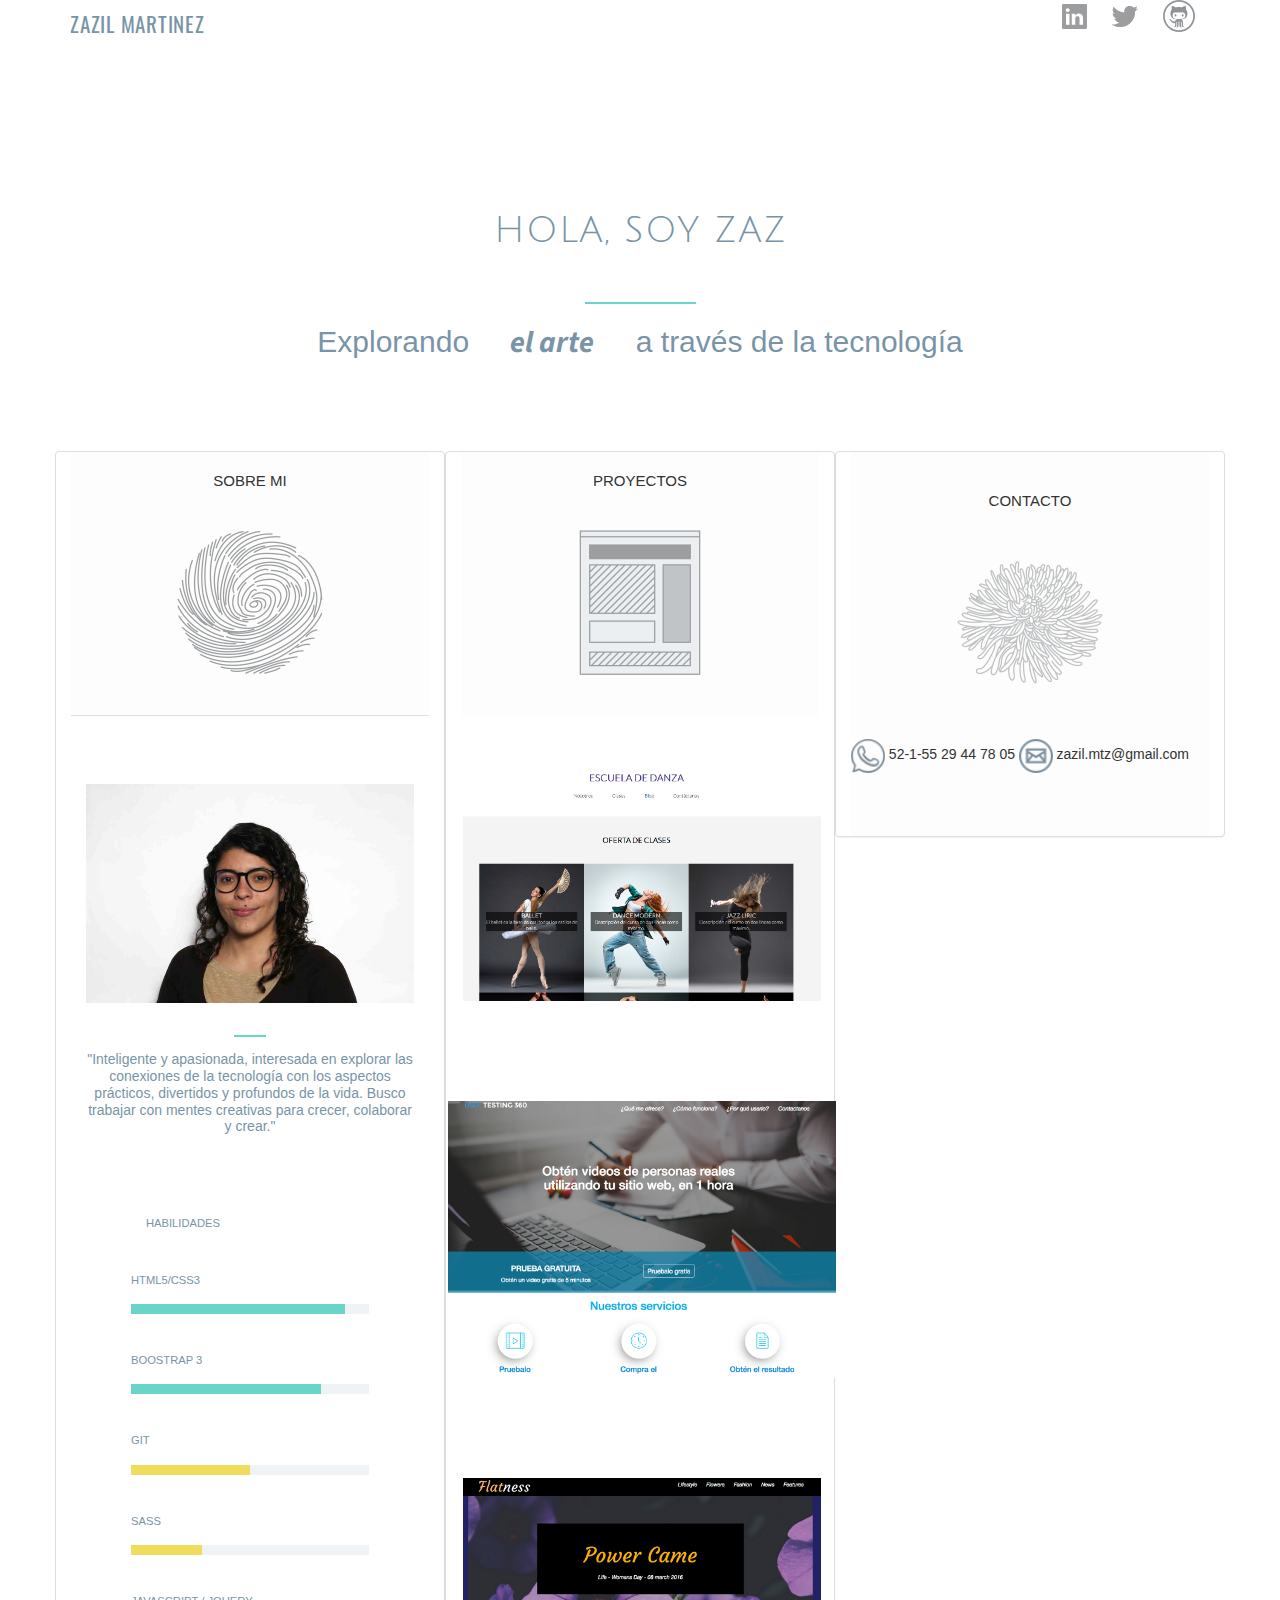
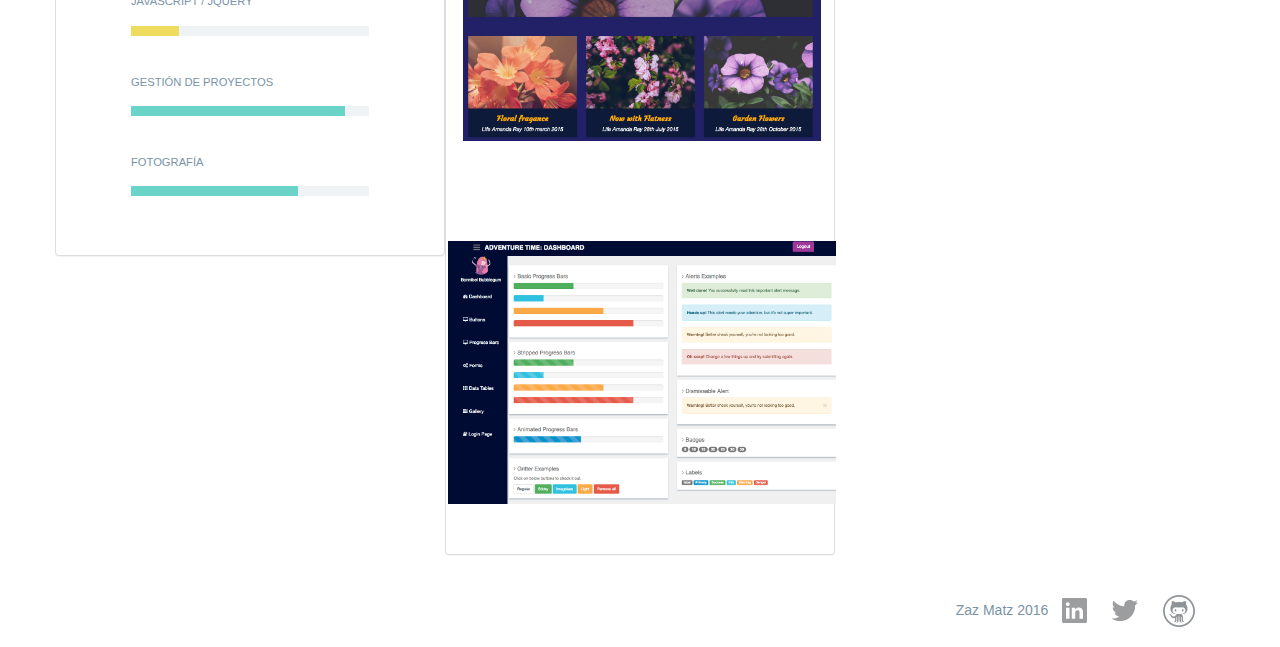
==== commit 47b66061: "cambie el favicon, hice que el collapse funcione, por lo menos el de "about me"" ====
--- a/index.html
+++ b/index.html
@@ -19,19 +19,19 @@
 <body class="home">
     <div class="container">
         <header>
-        <div class="row">
-            <div class="col-lg-6 col-md-6 col-sm-6 col-xs-6 brand">
-                <p>ZAZIL MARTINEZ</p>        
+            <div class="row">
+                <div class="col-lg-6 col-md-6 col-sm-6 col-xs-6 brand">
+                    <p>ZAZIL MARTINEZ</p>        
+                </div>
+                <div class="col-lg-6 col-md-6 col-sm-6 col-xs-6" id="social">
+                    <a href="https://mx.linkedin.com/in/zazil-mart%C3%ADnez-4ab00445" target="_blank">
+                    <img src="icons/social-linkedin.png" alt="linkedin"></a>
+                    <a href="https://twitter.com/@za_no_more" target="_blank">
+                    <img src="icons/social-twitter.png" alt="twitter"></a>
+                    <a href="https://github.com/zmatz" target="_blank">
+                    <img src="icons/github-social-logo.png" alt="git"></a>
+                </div> 
             </div>
-            <div class="col-lg-6 col-md-6 col-sm-6 col-xs-6" id="social">
-                <a href="https://mx.linkedin.com/in/zazil-mart%C3%ADnez-4ab00445" target="_blank">
-                <img src="icons/social-linkedin.png" alt="linkedin"></a>
-                <a href="https://twitter.com/@za_no_more" target="_blank">
-                <img src="icons/social-twitter.png" alt="twitter"></a>
-                <a href="https://github.com/zmatz" target="_blank">
-                <img src="icons/github-social-logo.png" alt="git"></a>
-            </div> 
-        </div>
             <div class="row">
                 <div class="col-xs-12 title">
                     <h1> HOLA, SOY ZAZ </h1>
@@ -46,53 +46,53 @@
                     <h2 class="panel-title" >Sobre mi</h2>           
                     <a id="about-me" aria-expanded="true" data-toggle="collapse" data-parent="#accordion" href="#collapseOne"></a>
                 </div>
-                
-                <div class="widget">
-                    <img src="image/Zazil.jpg">
-                    <hr>
-                    <h5>"Inteligente y apasionada, interesada en explorar las conexiones de la tecnología con los aspectos prácticos, divertidos y profundos de la vida. Busco trabajar con mentes creativas para crecer, colaborar y crear."</h5>
+                <div class="panel-collapse collapse in" id="collapseOne" aria-expanded="true">
+                    <div class="panel-body">
+                        <div class="widget">
+                            <img src="image/Zazil.jpg">
+                            <hr>
+                            <h5>"Inteligente y apasionada, interesada en explorar las conexiones de la tecnología con los aspectos prácticos, divertidos y profundos de la vida. Busco trabajar con mentes creativas para crecer, colaborar y crear."</h5>
+                        </div>
+                        <div class="skills">
+                            <h4 class="subhead">Habilidades</h4>
+                            <div class="skill row" id="html">
+                            <h4 class="col">HTML5/CSS3</h4>
+                            <div class="col span_3 bar"><span class="trade great"></span></div>
+                            </div>
+
+                            <div class="skill row" id="bootstrap">
+                            <h4 class="col">BOOSTRAP 3</h4>
+                            <div class="col span_3 bar"><span class="trade great"></span></div>
+                            </div>
+
+                            <div class="skill row" id="git">
+                            <h4 class="col">GIT</h4>
+                            <div class="col span_3 bar"><span class="trade good"></span></div>
+                            </div>
+
+                            <div class="skill row" id="sass">
+                            <h4 class="col">SASS</h4>
+                            <div class="col span_3 bar"><span class="trade good"></span></div>
+                            </div>
+
+                            <div class="skill row" id="javascript">
+                            <h4 class="col">Javascript / Jquery</h4>
+                            <div class="col span_3 bar"><span class="trade good"></span></div>
+                            </div>
+
+                            <div class="skill row" id="gestion_proyectos">
+                            <h4 class="col">GESTIÓN DE PROYECTOS</h4>
+                            <div class="col span_3 bar"><span class="experience great"></span></div>
+                            </div>
+                            <div class="skill row" id="fotografia">
+                                <h4 class="col">FOTOGRAFÍA</h4>
+                                <div class="col span_3 bar">
+                                    <span class="experience great"></span>
+                                </div>
+                            </div>
+                        </div><!--end of panel-body--> 
+                    </div><!--end of skills--> 
                 </div>
-                
-                <div class="skills panel-collapse collapse in" id="collapseOne" aria-expanded="true">
-                    <div class="panel-body">
-                        <h4 class="subhead">Habilidades</h4>
-                        <div class="skill row" id="html">
-                        <h4 class="col">HTML5/CSS3</h4>
-                        <div class="col span_3 bar"><span class="trade great"></span></div>
-                        </div>
-
-                        <div class="skill row" id="bootstrap">
-                        <h4 class="col">BOOSTRAP 3</h4>
-                        <div class="col span_3 bar"><span class="trade great"></span></div>
-                        </div>
-
-                        <div class="skill row" id="git">
-                        <h4 class="col">GIT</h4>
-                        <div class="col span_3 bar"><span class="trade good"></span></div>
-                        </div>
-
-                        <div class="skill row" id="sass">
-                        <h4 class="col">SASS</h4>
-                        <div class="col span_3 bar"><span class="trade good"></span></div>
-                        </div>
-
-                        <div class="skill row" id="javascript">
-                        <h4 class="col">Javascript / Jquery</h4>
-                        <div class="col span_3 bar"><span class="trade good"></span></div>
-                        </div>
-
-                        <div class="skill row" id="gestion_proyectos">
-                        <h4 class="col">GESTIÓN DE PROYECTOS</h4>
-                        <div class="col span_3 bar"><span class="experience great"></span></div>
-                        </div>
-                        <div class="skill row" id="fotografia">
-                            <h4 class="col">FOTOGRAFÍA</h4>
-                            <div class="col span_3 bar">
-                                <span class="experience great"></span>
-                            </div>
-                        </div>
-                    </div>
-                </div><!--end of skills--> 
             </div><!--fin de panel about-->   
             <div class="col-lg-4 col-md-4 col-xs-12 panel panel-default"><!--abraza el titulo y cont portfolio-->   
                 <div class="widget panel-heading" id="main">
@@ -179,11 +179,10 @@
             </div><!--end of social-->
         </section>
     </div><!--fin del container-->
-    
     <script type="text/javascript" src="js/jquery.js"></script>
+    <script type="text/javascript" src="js/bootstrap.min.js"></script>
     <script type="text/javascript" src="js/increment.js"></script>
     <script type="text/javascript" src="js/effects.js"></script>
     <script type="text/javascript" src="js/easing.js"></script>
-    <script type="text/javascript" src="js/bootstrap.min.js"></script>
 </body>
 </html>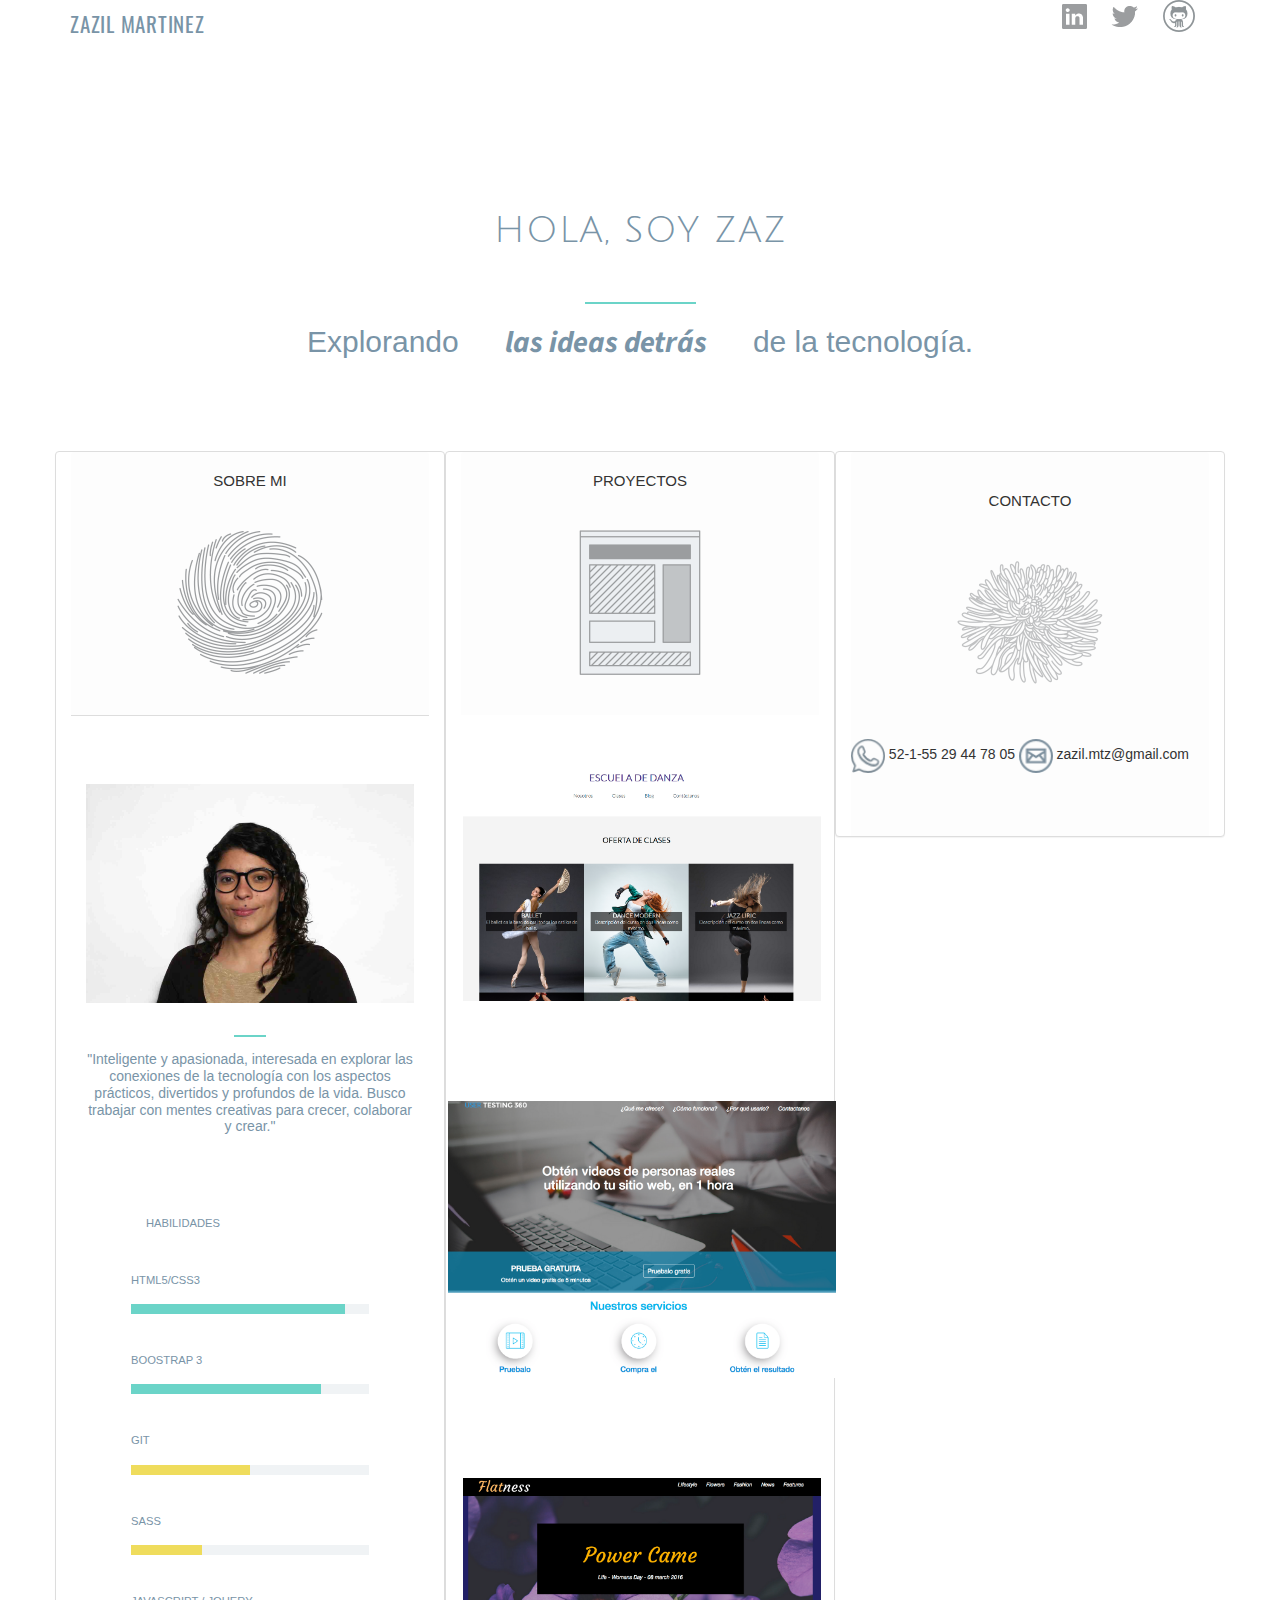
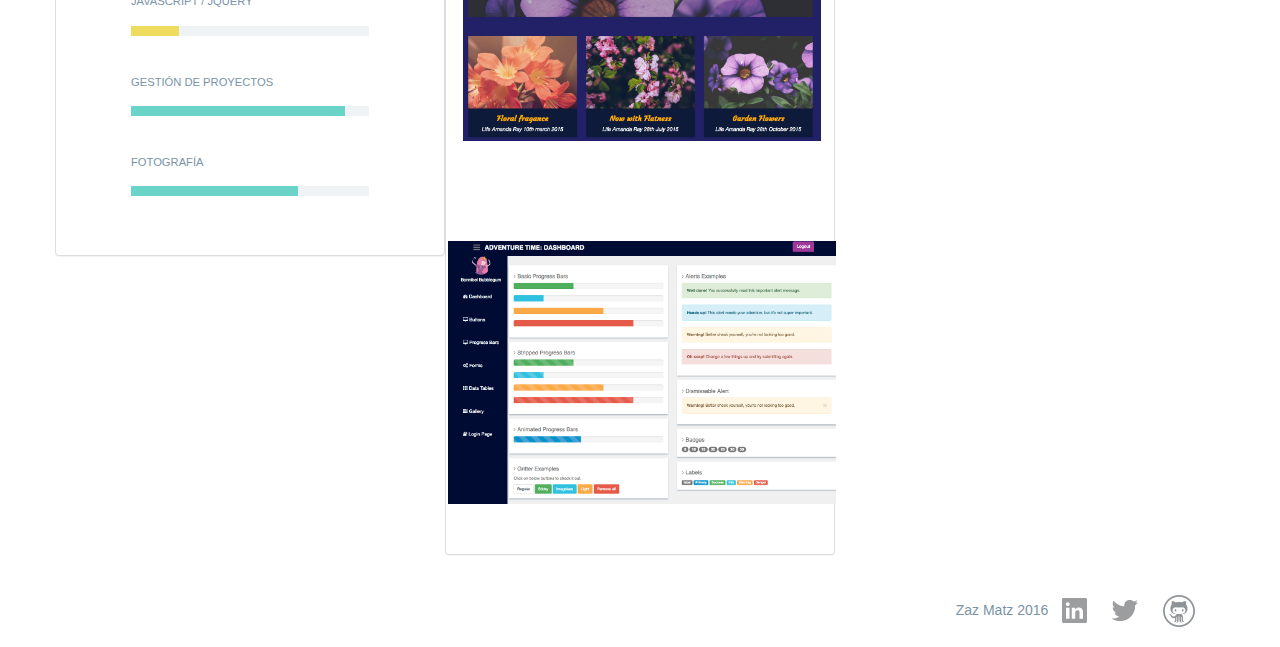
==== commit 3cb6b7a5: "Cambie el favicon, ahora definitivo, modifique el texto que rota pero no logre que se sincronizaran " ====
--- a/index.html
+++ b/index.html
@@ -36,7 +36,7 @@
                 <div class="col-xs-12 title">
                     <h1> HOLA, SOY ZAZ </h1>
                     <hr>
-                    <h2> Explorando <span class="keyword"> el arte </span> a través de la tecnología </h2>
+                    <h2> Explorando <span class="keyword"> las ideas detrás </span> de la tecnología. </h2>
                 </div>
             </div>
         </header>
--- a/css/type.css
+++ b/css/type.css
@@ -40,7 +40,7 @@
 .keyword {
     font-family: 'Source Sans Pro', sans-serif;
     font-style: oblique;
-    width: 150px;
+    width: 25%;
     text-align: center;
     display: inline-block;
     font-weight: 700;
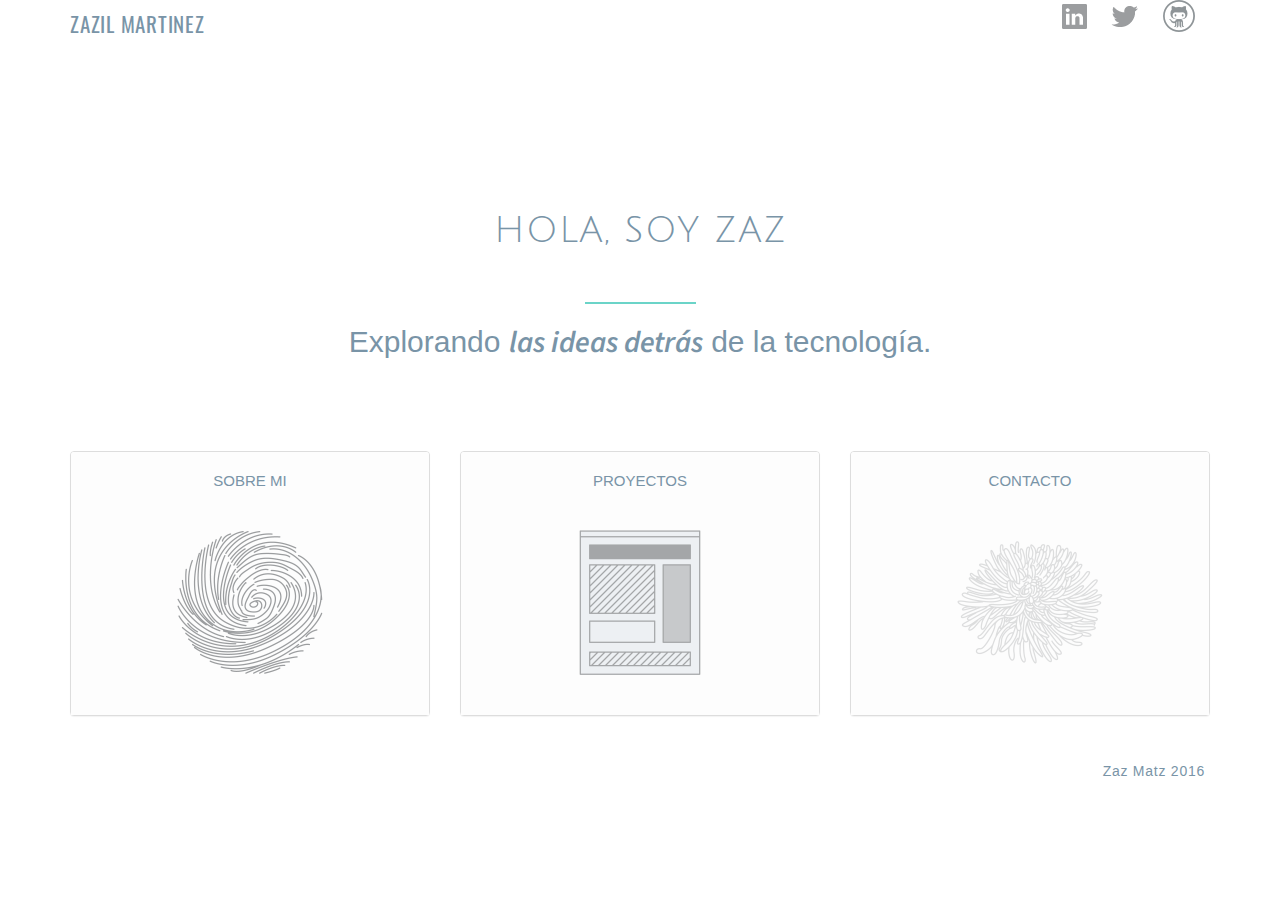
==== commit 3bc67988: "funcionan los collapse, el texto de slogan esta en responsive" ====
--- a/index.html
+++ b/index.html
@@ -40,149 +40,149 @@
                 </div>
             </div>
         </header>
-        <div id="accordion" class="panel-group long row"> <!--abraza todas las secciones del acordeon-->
-            <div class="col-lg-4 col-md-4 col-xs-12 panel panel-default"> <!--abraza el titulo y cont about-->
+    <div class="row">
+        <div id="accordion" class="col-lg-4 col-md-4 col-xs-12 panel-group long"> <!--abraza todo el acordeon-->
+            <div class=" panel panel-default"> <!--abraza el titulo y cont about-->
                 <div id="main" class="widget panel-heading">
                     <h2 class="panel-title" >Sobre mi</h2>           
                     <a id="about-me" aria-expanded="true" data-toggle="collapse" data-parent="#accordion" href="#collapseOne"></a>
                 </div>
-                <div class="panel-collapse collapse in" id="collapseOne" aria-expanded="true">
+                <div class="panel-collapse collapse" id="collapseOne" aria-expanded="true">
                     <div class="panel-body">
-                        <div class="widget">
+                        <div>
                             <img src="image/Zazil.jpg">
                             <hr>
-                            <h5>"Inteligente y apasionada, interesada en explorar las conexiones de la tecnología con los aspectos prácticos, divertidos y profundos de la vida. Busco trabajar con mentes creativas para crecer, colaborar y crear."</h5>
+                            <h3>"Inteligente y apasionada, interesada en explorar las conexiones de la tecnología con los aspectos prácticos, divertidos y profundos de la vida. Busco trabajar con mentes creativas para crecer, colaborar y crear."</h3>
                         </div>
                         <div class="skills">
-                            <h4 class="subhead">Habilidades</h4>
+                            <h3 class="subhead">Habilidades</h3>
                             <div class="skill row" id="html">
-                            <h4 class="col">HTML5/CSS3</h4>
-                            <div class="col span_3 bar"><span class="trade great"></span></div>
+                                <h3 class="col">HTML5/CSS3</h3>
+                                <div class="col span_3 bar"><span class="trade great"></span></div>
                             </div>
-
                             <div class="skill row" id="bootstrap">
-                            <h4 class="col">BOOSTRAP 3</h4>
-                            <div class="col span_3 bar"><span class="trade great"></span></div>
+                                <h3 class="col">BOOSTRAP 3</h3>
+                                <div class="col span_3 bar"><span class="trade great"></span></div>
                             </div>
-
                             <div class="skill row" id="git">
-                            <h4 class="col">GIT</h4>
-                            <div class="col span_3 bar"><span class="trade good"></span></div>
+                                <h3 class="col">GIT</h3>
+                                <div class="col span_3 bar"><span class="trade good"></span></div>
                             </div>
-
                             <div class="skill row" id="sass">
-                            <h4 class="col">SASS</h4>
-                            <div class="col span_3 bar"><span class="trade good"></span></div>
+                                <h3 class="col">SASS</h3>
+                                <div class="col span_3 bar"><span class="trade good"></span></div>
                             </div>
-
                             <div class="skill row" id="javascript">
-                            <h4 class="col">Javascript / Jquery</h4>
-                            <div class="col span_3 bar"><span class="trade good"></span></div>
+                                <h3 class="col">Javascript / Jquery</h3>
+                                <div class="col span_3 bar"><span class="trade good"></span></div>
                             </div>
-
                             <div class="skill row" id="gestion_proyectos">
-                            <h4 class="col">GESTIÓN DE PROYECTOS</h4>
-                            <div class="col span_3 bar"><span class="experience great"></span></div>
+                                <h3 class="col">GESTIÓN DE PROYECTOS</h3>
+                                <div class="col span_3 bar"><span class="experience great"></span></div>
                             </div>
                             <div class="skill row" id="fotografia">
-                                <h4 class="col">FOTOGRAFÍA</h4>
-                                <div class="col span_3 bar">
-                                    <span class="experience great"></span>
-                                </div>
+                                <h3 class="col">FOTOGRAFÍA</h3>
+                                <div class="col span_3 bar"><span class="experience great"></span></div>
                             </div>
-                        </div><!--end of panel-body--> 
-                    </div><!--end of skills--> 
-                </div>
-            </div><!--fin de panel about-->   
-            <div class="col-lg-4 col-md-4 col-xs-12 panel panel-default"><!--abraza el titulo y cont portfolio-->   
-                <div class="widget panel-heading" id="main">
+                        </div><!--fin of skills--> 
+                    </div><!--fin of panel-body-->
+                </div><!--fin de panel-collapse-->
+            </div><!--fin of panel-default-->
+        </div><!--fin del panel-group-->
+        <div id="accordion" class="col-lg-4 col-md-4 col-xs-12 panel-group long"> <!--abraza todo el acordeon-->    
+            <div class="panel panel-default"><!--abraza el titulo y cont portfolio-->   
+                <div id="main" class="widget panel-heading" >
                     <h2 class="panel-title">Proyectos</h2>            
                     <a id="works" aria-expanded="true" data-toggle="collapse" data-parent="#accordion" href="#collapseTwo"></a>
                 </div>
-                <div class="row">
-                    <div class="col-xs-12">
-                        <div class="hover_unfold">
-                            <img class="img-responsive" src="image/e_danza.jpg" alt="escuela_danza">
-                            <div class="unfolded_text">
-                                <h3>Escuela de Danza</h3>
-                                <a class="info" href="http://zmatz.github.io/escuelaDdanza/index.html" target="_blank">
-                                Ver Demo
-                                </a>
+                <div class="panel-collapse collapse" id="collapseTwo" aria-expanded="true">
+                    <div class="panel-body">
+                        <div class="row">
+                            <div class="col-xs-12">
+                                <div class="hover_unfold">
+                                    <img class="img-responsive" src="image/e_danza.jpg" alt="escuela_danza">
+                                    <div class="unfolded_text">
+                                        <h3>Escuela de Danza</h3>
+                                        <a class="info" href="http://zmatz.github.io/escuelaDdanza/index.html" target="_blank">
+                                    Ver Demo
+                                        </a>
+                                    </div>
+                                </div>
+                            </div>
+                        </div>    
+                        <div class="row">
+                            <div class="col-xs-12">
+                                <div class="hover_unfold">
+                                    <img class="img-responsive" src="image/userT.jpg" alt="">
+                                    <div class="unfolded_text">
+                                        <h3>User Testing 360°</h3>
+                                        <a class="info" href="works/UserTesting360/index.html" target="_blank">
+                                    Ver Demo
+                                        </a>
+                                    </div>
+                                </div>
                             </div>
                         </div>
-                    </div>
-                    
-                <div class="row">
-                    <div class="col-xs-12">
-                        <div class="hover_unfold">
-                            <img class="img-responsive" src="image/userT.jpg" alt="">
-                            <div class="unfolded_text">
-                                <h3>User Testing 360°</h3>
-                                <a class="info" href="works/UserTesting360/index.html" target="_blank">
-                                Ver Demo
-                                </a>
+                        <div class="row">
+                            <div class="col-xs-12">
+                                <div class="hover_unfold">
+                                    <img class="img-responsive" src="image/flowers.png" alt="flower_power">
+                                    <div class="unfolded_text">
+                                        <h3>Flower Power</h3>
+                                     <a class="info" href="works/FlowersBlog/index.html" target="_blank">
+                                 Ver Demo
+                                        </a>
+                                    </div>
+                                </div>
+                            </div>
+                        </div>
+                        <div class="row">
+                            <div class="col-xs-12">
+                                <div class="hover_unfold">
+                                    <img class="img-responsive" src="image/dashboomb.jpg" alt="bootstrap_theme">
+                                    <div class="unfolded_text">
+                                        <h3>Dashboomb</h3>
+                                        <a class="info" href="works/Dashboomb/index.html" target="_blank">
+                                    Ver Demo
+                                        </a>
+                                    </div>
+                                </div>
                             </div>
                         </div>
                     </div>
                 </div>
+            </div>
+        </div>
+        <div id="accordion" class="col-lg-4 col-md-4 col-xs-12 panel-group long"> <!--abraza todo el acordeon-->
+            <div class="panel panel-default">    
+                <div class="widget panel-heading" id="main">
+                    <h2 class="panel-title">Contacto</h2>         
+                    <a id="contact" aria-expanded="true" data-toggle="collapse" data-parent="#accordion" href="#collapseThree"></a>
                 </div>
-            <div class="row">
-                <div class="col-xs-12">
-                    <div class="hover_unfold">
-                        <img class="img-responsive" src="image/flowers.png" alt="flower_power">
-                        <div class="unfolded_text">
-                            <h3>Flower Power</h3>
-                             <a class="info" href="works/FlowersBlog/index.html" target="_blank">
-                             Ver Demo
-                             </a>
+                <div class="panel-collapse collapse" id="collapseThree" aria-expanded="true">
+                    <div class="panel-body">
+                        <div id="social">
+                            <img class="icons_contact" src="icons/whatsapp.png" alt="whatsapp"></a>
+                            <span>52-1-55 29 44 78 05</span>
+                            <img class="icons_contact" src="icons/email.png" alt="mail"></a>
+                            <span>zazil.mtz@gmail.com</span>
                         </div>
                     </div>
                 </div>
-                <div class="row">
-                <div class="col-xs-12">
-                    <div class="hover_unfold">
-                        <img class="img-responsive" src="image/dashboomb.jpg" alt="bootstrap_theme">
-                        <div class="unfolded_text">
-                            <h3>Dashboomb</h3>
-                            <a class="info" href="works/Dashboomb/index.html" target="_blank">
-                            Ver Demo
+            </div><!--fin del panel-default-->
+        </div><!--fin del panel-group-->
+    </div> <!--fin del row-->
+        <footer id="bottom" class="row">
+        <div class="col-lg-12 col-md-12 col-xs-12 text-center" id="social">
+            <p>Zaz Matz 2016</p>
+        </div><!--end of social-->
+    </footer>
+</div><!--fin del container-->
 
-                            </a>
-                        </div>
-                    </div>
-                </div>
-                </div>
-            </div>
-            </div>
-            <div class="col-lg-4 col-md-4 col-xs-12 panel panel-default">    
-                <div class="widget panel-heading" id="main">
-                    <h2>Contacto</h2>         
-                    <a id="contact" href=""></a>
-                    <div id="social">
-                        <img class="icons_contact" src="icons/whatsapp.png" alt="whatsapp"></a>
-                        <span>52-1-55 29 44 78 05</span>
-                        <img class="icons_contact" src="icons/email.png" alt="mail"></a>
-                        <span>zazil.mtz@gmail.com</span>
-                    </div>
-                </div>
-            </div>
-        </div><!--fin del acordion-->   
-        <section id="bottom" class="row">
-            <div class="col-lg-12 col-md-12 col-xs-12" id="social">
-                <span>Zaz Matz 2016</span>
-                <a href="https://mx.linkedin.com/in/zazil-mart%C3%ADnez-4ab00445" target="_blank">
-                <img src="icons/social-linkedin.png" alt="linkedin"></a>
-                <a href="https://twitter.com/@za_no_more" target="_blank">
-                <img src="icons/social-twitter.png" alt="twitter"></a>
-                <a href="https://github.com/zmatz" target="_blank">
-                <img src="icons/github-social-logo.png" alt="git"></a>
-            </div><!--end of social-->
-        </section>
-    </div><!--fin del container-->
-    <script type="text/javascript" src="js/jquery.js"></script>
-    <script type="text/javascript" src="js/bootstrap.min.js"></script>
-    <script type="text/javascript" src="js/increment.js"></script>
-    <script type="text/javascript" src="js/effects.js"></script>
-    <script type="text/javascript" src="js/easing.js"></script>
+        <script type="text/javascript" src="js/jquery.js"></script>
+        <script type="text/javascript" src="js/bootstrap.min.js"></script>
+        <script type="text/javascript" src="js/increment.js"></script>
+        <script type="text/javascript" src="js/effects.js"></script>
+        <script type="text/javascript" src="js/easing.js"></script>
 </body>
 </html>--- a/css/style.css
+++ b/css/style.css
@@ -74,12 +74,12 @@
 
 
 .hover_unfold:hover .unfolded_text {
-    opacity: 0.8;
+    opacity: 0.95;
     background-color: #e0e3e5;
     filter: alpha(opacity=100);
-    -webkit-transform: scale(1);
-    -ms-transform: scale(1);
-    transform: scale(1);
+    -webkit-transform: scale(0.9);
+    -ms-transform: scale(0.9);
+    transform: scale(0.9);
 }
 
 .hover_unfold {
--- a/css/images.css
+++ b/css/images.css
@@ -16,6 +16,19 @@
 }
 
 /*Homepage------------------------------------------------*/
+
+.home .widget .execphpwidget {
+    position: relative;
+    min-width: 175px;
+    min-height: 175px;
+}
+
+.featured-image {
+    min-width: 100%;
+    max-width: 100%;
+    width: 100%;
+    min-height: 175px;
+}
 
 .home #main a {
     background-repeat: no-repeat;
@@ -39,6 +52,15 @@
     height: auto;
 }
 
+.featured-blog-image {
+    min-width: 150px;
+    min-height: 150px;
+    padding: 0px 0px;
+    text-align: center;
+    line-height: 0em;
+    background: url("/wp-content/themes/yeedor/_assets/icons/loading.gif") center center no-repeat;
+}
+
 .home .image {
     padding: 0px 0px;
 }
@@ -55,7 +77,28 @@
     display: inline-block;
 }
 
-/*About -------------------------------------------------*/
+/*Instagrams------------------------------------------------*/
+
+.single-instagrams .content .entry{
+    text-align: center;
+}
+
+.single-instagrams .content .entry p {
+    margin-bottom: 0em;
+}
+
+.single-instagrams .content .entry a {
+    background: transparent;
+    padding: 0px 0px;
+}
+
+.single-instagrams .content .entry p.insta-link a{
+    background: none repeat scroll 0 0 #F0F3F5;
+    padding: 4px 5px 3px;
+}
+
+
+/*About Page-------------------------------------------------*/
 
 .page-template-page-about-php .content img {
 
@@ -63,6 +106,39 @@
     height: auto;
     margin-bottom: 1em;
 }
+
+/*Post Pages----------------------------------------------*/
+
+.entry img, .photo img {
+    max-width: 100%;
+    height: auto;
+    width: 100%;
+}
+
+.pale-image {
+    border: 1px solid #e0e3e5;
+}
+
+
+/*Slideshows----------------------------------------------*/
+
+.royalSlider {
+    border: 1px solid #e0e3e5;
+    margin-bottom: 2em;
+}
+
+.single .rsUni .rsGCaption {
+    background: #666666;
+    color: #ccc;
+    padding: 8px 10px;
+    border-radius: 0;
+    font-size: 75%;
+    width: 100%;
+    left: 0;
+    bottom: 0px;
+    line-height: 1.5em;
+}
+
 
 
 /*----------------------------------------------------------*/
--- a/css/type.css
+++ b/css/type.css
@@ -40,10 +40,9 @@
 .keyword {
     font-family: 'Source Sans Pro', sans-serif;
     font-style: oblique;
-    width: 25%;
     text-align: center;
     display: inline-block;
-    font-weight: 700;
+    font-weight: 600;
 }
 
 /*Hyperlinks---------------------------------------------*/
@@ -124,24 +123,23 @@
 
 /*Media Queries----------------------------------------*/
 
-@media screen and (min-width: 0px) and (max-width: 340px) {
+@media screen and (min-width: 0px) and (max-width: 320px) {
     body {
         width: 100%
         overflow-x: hidden;
     }
-
- .keyword {
-    width: 165px;
-    }
-
-}
-
-/*-----------------------------------------------------*/
-
-@media screen and (min-width: 341px) and (max-width: 489px) {
-     .keyword {
-    width: 160px;
-    }   
+    .keyword {
+        width: 100%;
+    }
+}
+
+/*-----------------------------------------------------*/
+
+@media screen and (min-width: 321px) and (max-width: 480px) {
+    .keyword {
+        width: 100%;
+    }
+   
 }
 
 @media screen and (min-width: 341px) and (max-width: 489px) {
@@ -162,6 +160,12 @@
         line-height: 2.25em;
         font-size: 80%;
     }
+    
+    @medin and (min-widht:360px) and (max-width:640px){
+        .keyword {
+            width: 100%;
+        }
+    }
 
 
 /*-----------------------------------------------------*/
@@ -174,23 +178,15 @@
     h1 {
         font-size: 300%;
     }
-     .keyword {
-    width: 300px;
-    
-    }
-
-
-    h3.subhead {
-        font-size: 125%;
-    }
-
-}
-
-/*-----------------------------------------------------*/
-
-
-@media screen and (min-width: 770px) and (max-width: 1023px) {
-
+
+}
+
+/*-----------------------------------------------------*/
+
+
+@media screen and (min-width: 768px) and (max-width: 1024px) {
+    
+  
     .meta h1{
         margin: 0em 0em;
     }
@@ -199,10 +195,9 @@
         font-size: 300%;
     }
 
-     .keyword {
-    width: 125px;
-    
-    }
+    .keyword {
+            width: 40%;
+        }
 
     h3.subhead {
         font-size: 150%;
@@ -211,6 +206,11 @@
 }
 
 @media screen and (min-width: 960px) and (max-width: 1024px) {
+    
+    .keyword {
+            width: 100%;
+        }
+    
      .home .overview .date {
         display: none;
     }
